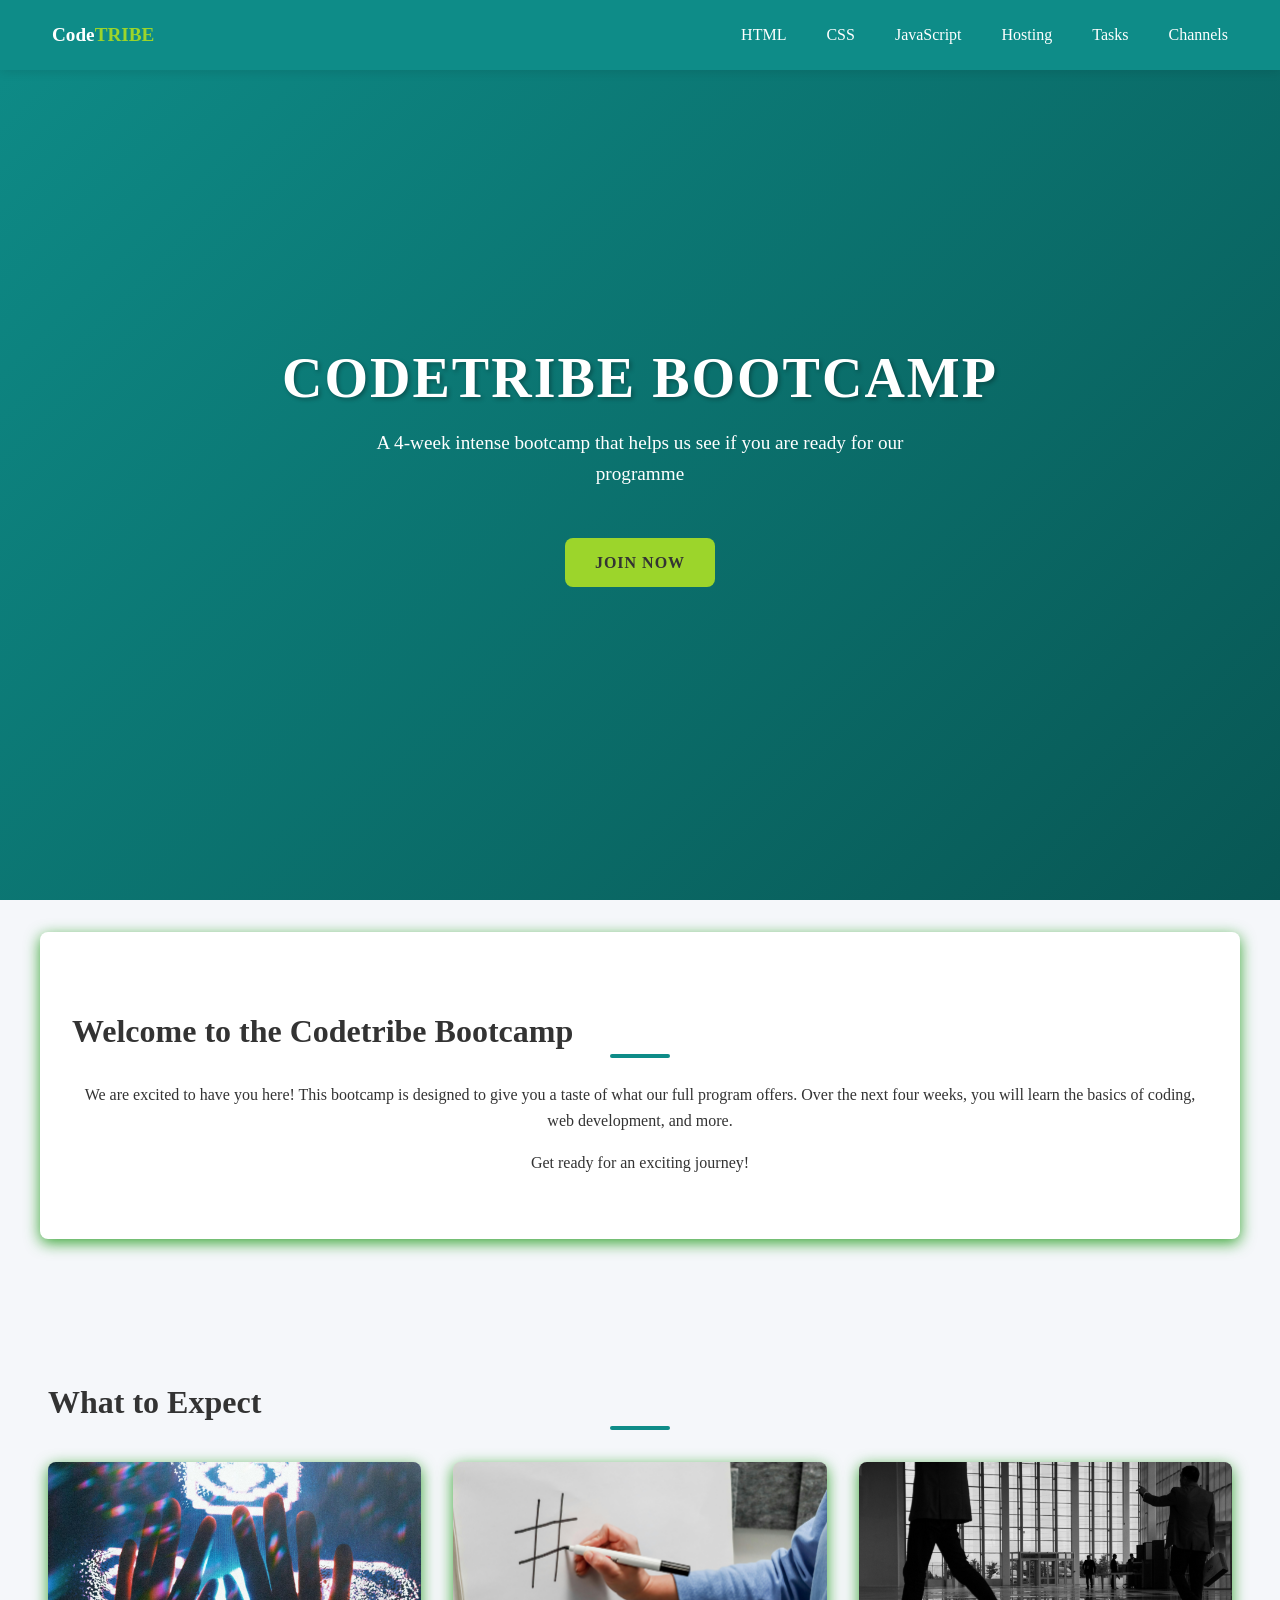
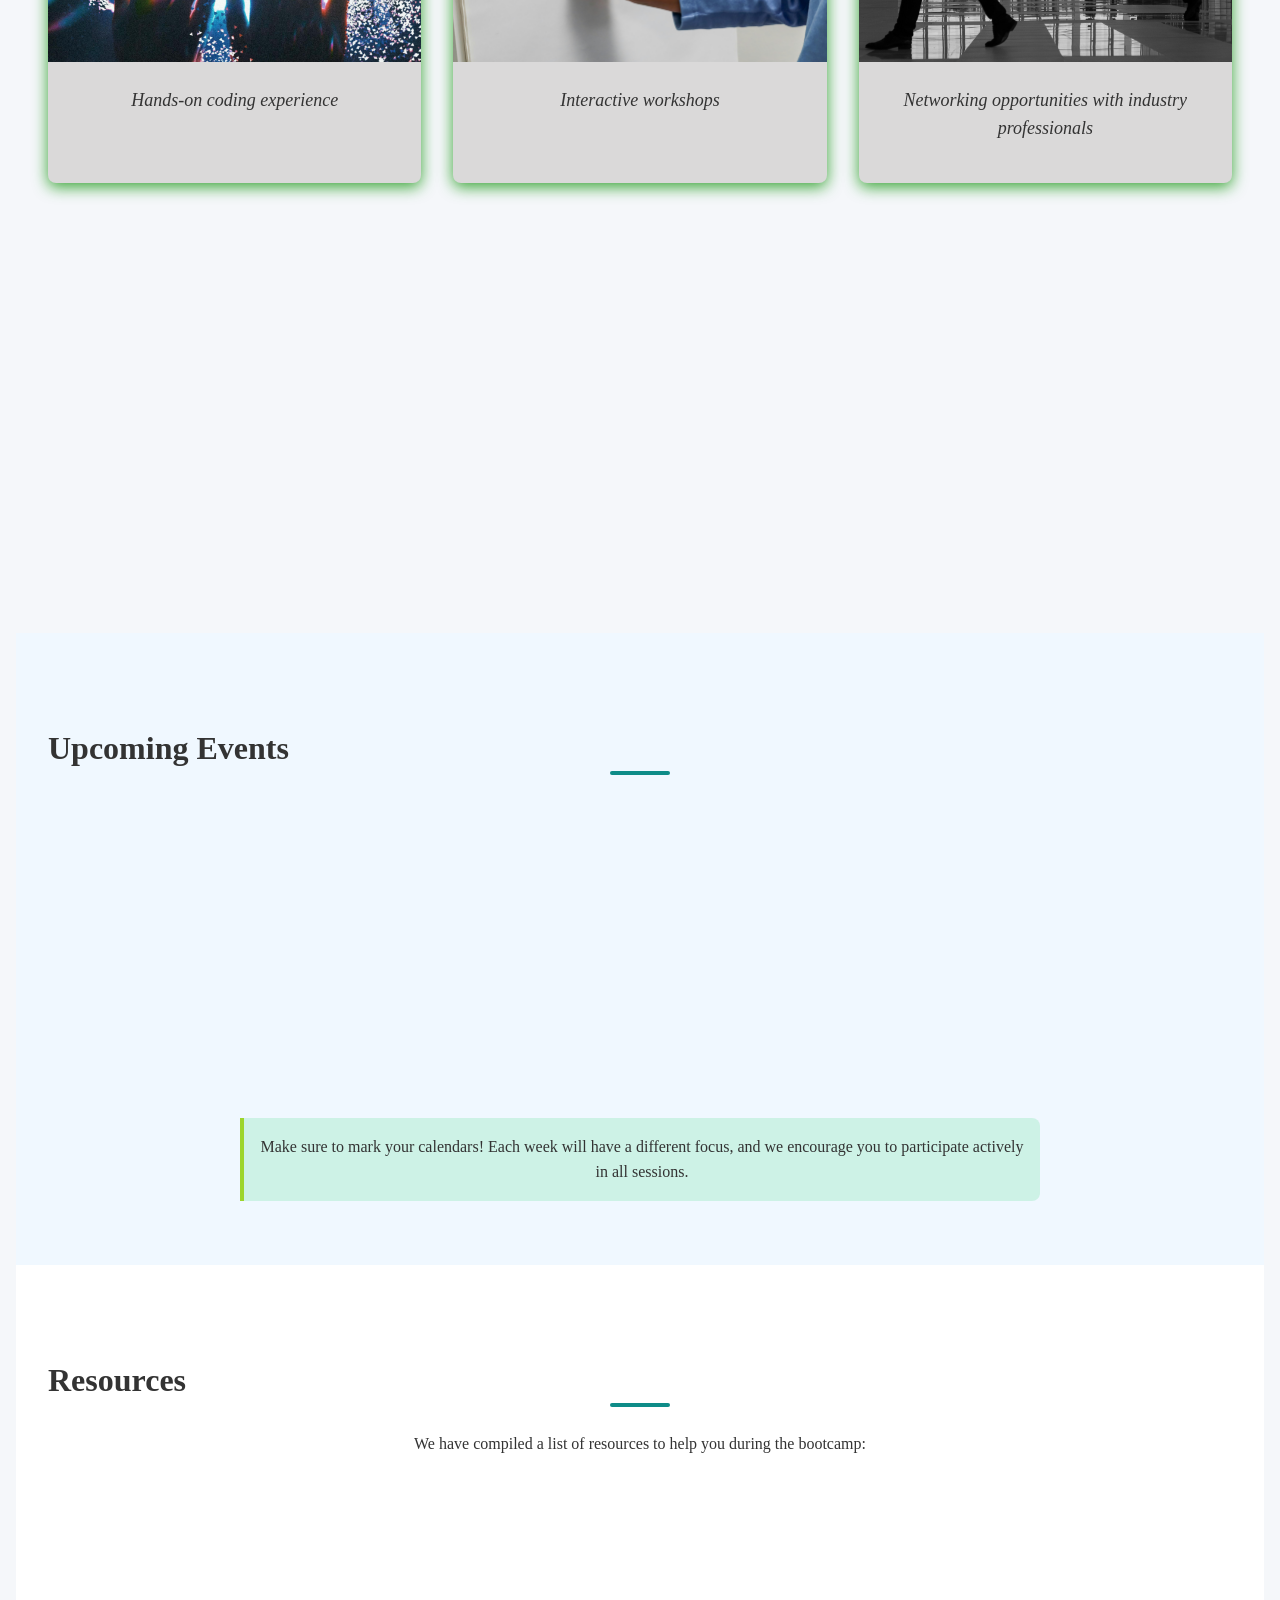
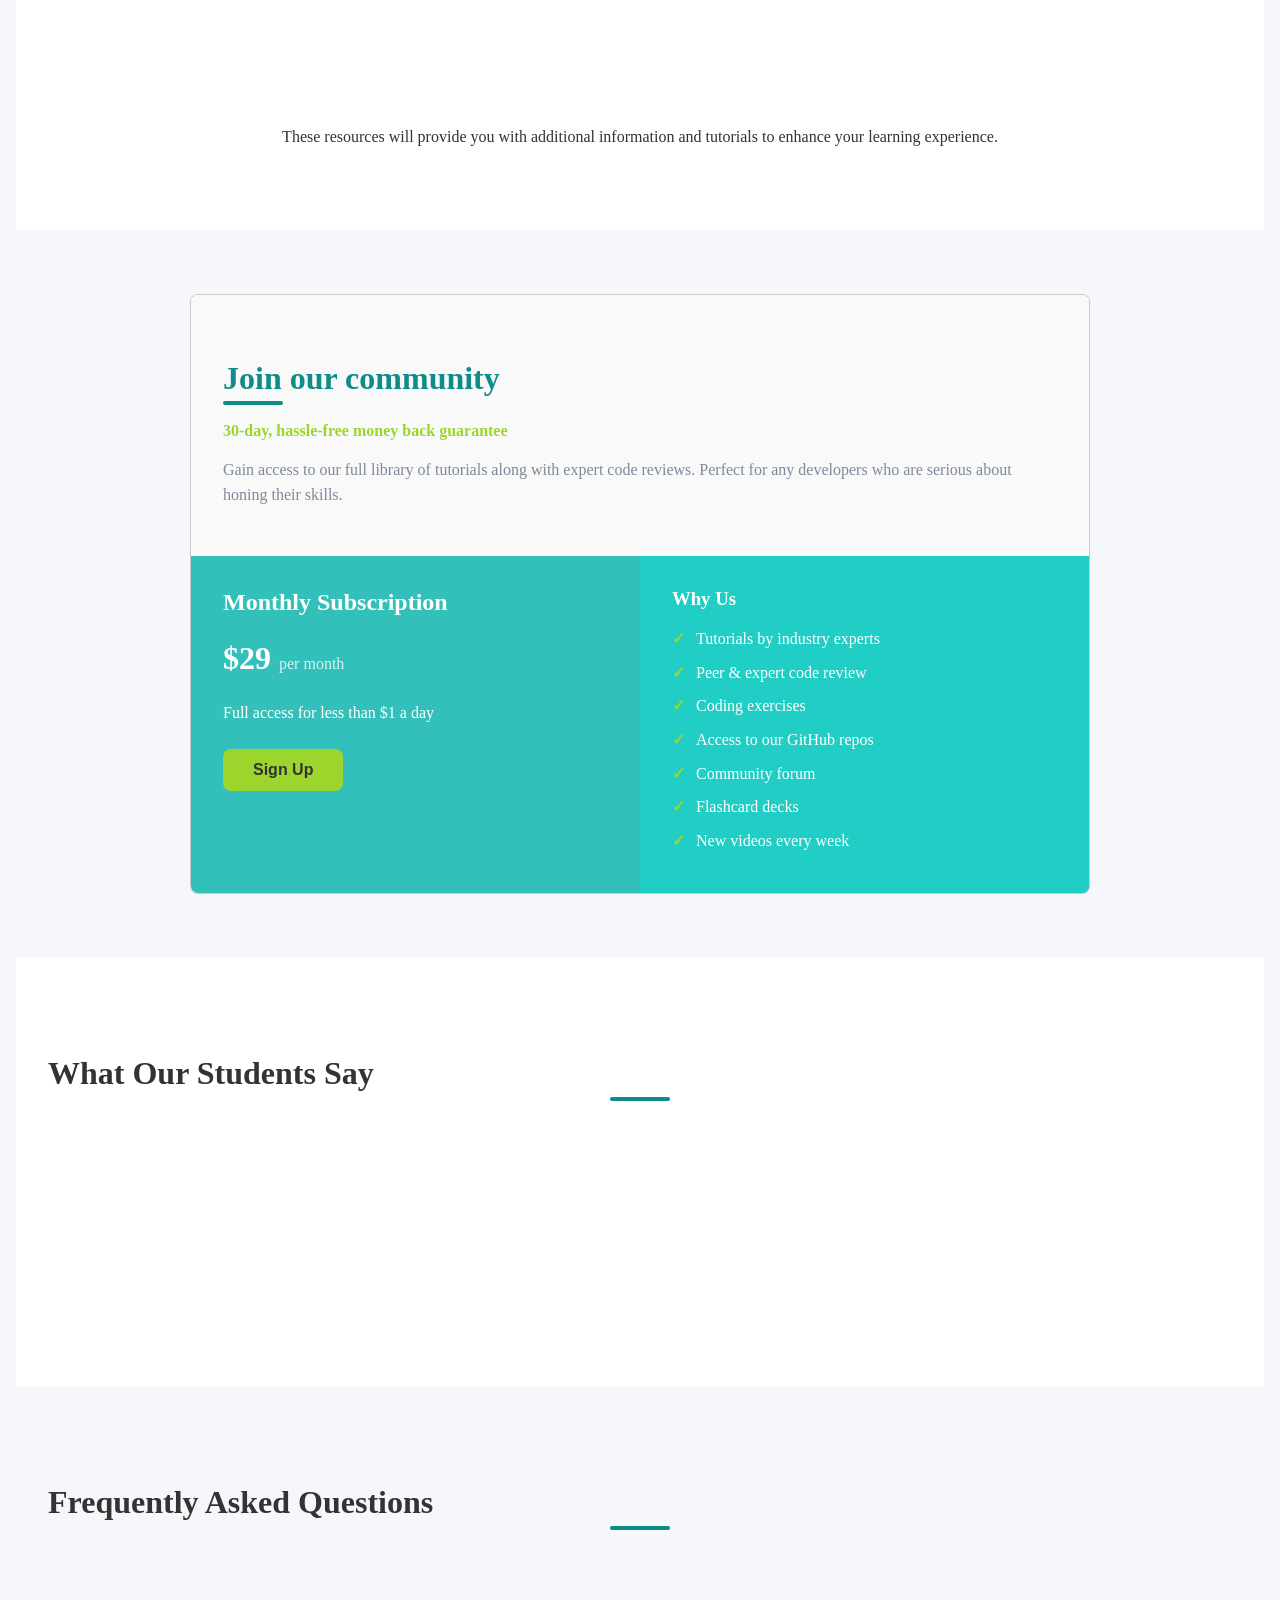
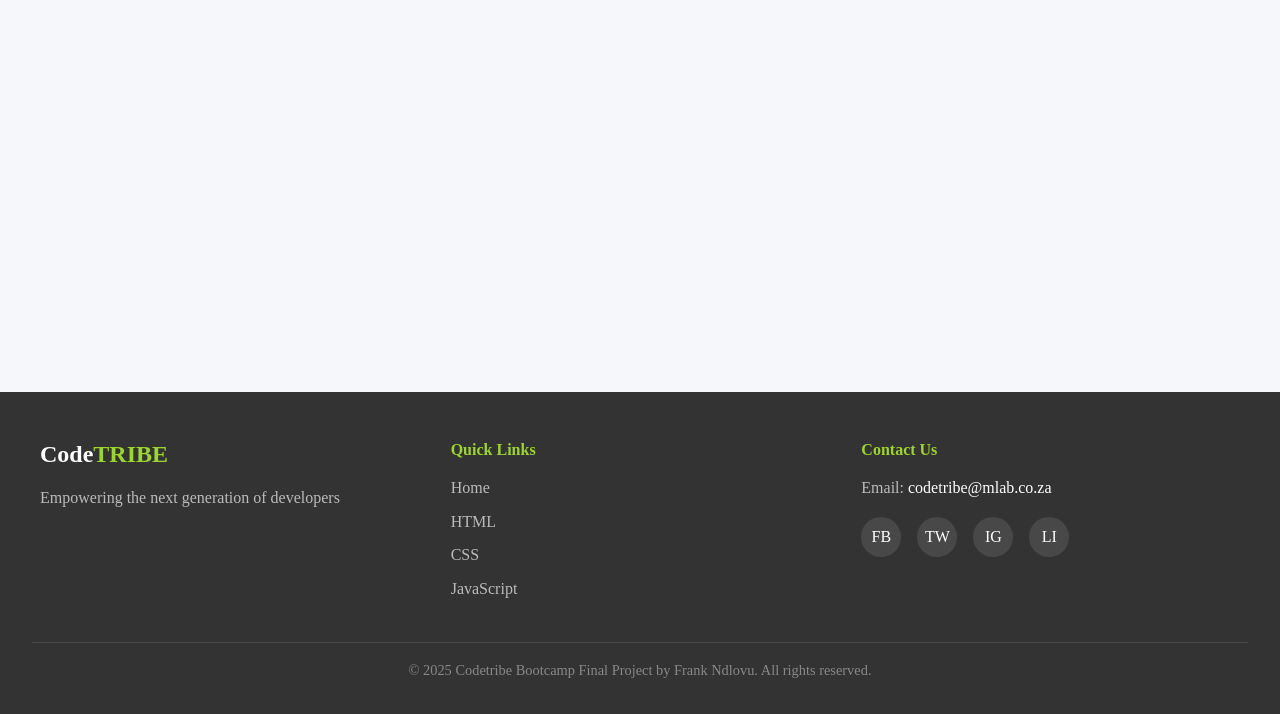
==== index.html @ 4c1d326c "t" ====
<!DOCTYPE html>
<html lang="en">

<head>
    <meta charset="UTF-8">
    <meta name="viewport" content="width=device-width, initial-scale=1.0">
    <title>MLab[Codetribe]</title>
    <link rel="stylesheet" href="style.css">
    <link rel="preconnect" href="https://fonts.google.com/specimen/Karla">
    <link rel="preconnect" href="https://fonts.googleapis.com">
    <link rel="preconnect" href="https://fonts.gstatic.com" crossorigin>
    <link href="https://fonts.googleapis.com/css2?family=Poppins:wght@300;400;500;600;700&display=swap" rel="stylesheet">
    <meta name="description" content="Codetribe Bootcamp - A 4-week intense bootcamp to prepare you for our programming courses">
</head>

<body>
    <header>
        <nav>
            <input type="checkbox" id="sidebar-active">
            <label for="sidebar-active" class="open-sidebar-button">
                <svg xmlns="http://www.w3.org/2000/svg" width="32" height="32" viewBox="0 0 24 24">
                    <path d="M4 6h16v2H4zm0 5h16v2H4zm0 5h16v2H4z" />
                </svg>
            </label>

            <label id="overlay" for="sidebar-active"></label>
            <div class="links-container">
                <label for="sidebar-active" class="close-sidebar-button">
                    <svg xmlns="http://www.w3.org/2000/svg" width="32" height="32" viewBox="0 0 24 24">
                        <path d="M12 10.586l4.293-4.293 1.414 1.414L12 13.414l-5.707-5.707 1.414-1.414z" />
                        <path d="M12 13.414l4.293 4.293-1.414 1.414L12 15.414l-5.707 5.707-1.414-1.414z" />
                    </svg>
                </label>

                <a class="home-link" href=".html"><span class="code">Code</span><span class="tribe">TRIBE</span></a>
                <a href="HTML.html">HTML</a>
                <a href="CSS.html">CSS</a>
                <a href="JAVASCRIPT.html">JavaScript</a>
                <a href="Hosting.html">Hosting</a>
                <a href="Tasks.html">Tasks</a>
                <a href="Channels.html">Channels</a>
            </div>
        </nav>
        <div class="hero-content">
            <h1>Codetribe Bootcamp</h1>
            <p>A 4-week intense bootcamp that helps us see if you are ready for our programme</p>
            <a href="#join-section" class="cta-button">Join Now</a>
        </div>
    </header>

    <main>
        <section class="intro-section">
            <h2>Welcome to the Codetribe Bootcamp</h2>
            <p>We are excited to have you here! This bootcamp is designed to give you a taste of what our full program
                offers.
                Over the next four weeks, you will learn the basics of coding, web development, and more.</p>
            <p>Get ready for an exciting journey!</p>
        </section>

        <section class="expectations-section">
            <h2>What to Expect</h2>
            <div class="grid-container">
                <div class="card">
                    <img src="handson.jpg" alt="Hands-on coding experience" class="card-image">
                    <p>Hands-on coding experience</p>
                </div>

                <div class="card">
                    <img src="Interactiveworkshops.jpg" alt="Interactive workshops" class="card-image">
                    <p>Interactive workshops</p>
                </div>

                <div class="card">
                    <img src="network.jpg" alt="Networking opportunities" class="card-image">
                    <p>Networking opportunities with industry professionals</p>
                </div>

                <div class="card">
                    <img src="facilitator.jpg" alt="Support resources" class="card-image">
                    <p>Access to resources and support from Codetribe facilitators</p>
                </div>
            </div>
        </section>

        <section class="events-section">
            <h2>Upcoming Events</h2>
            <div class="grid-container">
                <div id="card1" class="card event-card" data-week="1">
                    <h3>Week 1</h3>
                    <p>Introduction to HTML and CSS</p>
                </div>

                <div id="card2" class="card event-card" data-week="2">
                    <h3>Week 2</h3>
                    <p>JavaScript Basics</p>
                </div>

                <div id="card3" class="card event-card" data-week="3">
                    <h3>Week 3</h3>
                    <p>Node.js</p>
                </div>

                <div id="card4" class="card event-card" data-week="4">
                    <h3>Week 4</h3>
                    <p>Final Project and Presentation</p>
                </div>
            </div>
            <p class="calendar-note">Make sure to mark your calendars! Each week will have a different focus, and we encourage you to
                participate actively in all sessions.</p>
        </section>

        <section class="resources-section">
            <h2>Resources</h2>
            <p>We have compiled a list of resources to help you during the bootcamp:</p>

            <div class="resources-grid">
                <div class="resource-card">
                    <h3>W3Schools</h3>
                    <p>Comprehensive web development tutorials</p>
                    <a href="https://www.w3schools.com/" class="resource-link" target="_blank">Visit W3Schools</a>
                </div>

                <div class="resource-card">
                    <h3>MDN Web Docs</h3>
                    <p>Detailed documentation for web technologies</p>
                    <a href="https://developer.mozilla.org/en-US/" class="resource-link" target="_blank">Visit MDN</a>
                </div>

                <div class="resource-card">
                    <h3>FreeCodeCamp</h3>
                    <p>Interactive coding lessons and projects</p>
                    <a href="https://www.freecodecamp.org/" class="resource-link" target="_blank">Visit FreeCodeCamp</a>
                </div>
            </div>

            <p class="resources-note">These resources will provide you with additional information and tutorials to enhance your learning
                experience.
            </p>
        </section>

        <section id="join-section" class="subscription-section">
            <div class="card-sub">
                <div class="card-top">
                    <h2>Join our community</h2>
                    <h4>30-day, hassle-free money back guarantee</h4>
                    <p>
                        Gain access to our full library of tutorials along with expert code reviews.
                        Perfect for any developers who are serious about honing their skills.
                    </p>
                </div>

                <div class="card-bottom">
                    <div class="card-bottom-left">
                        <h3>Monthly Subscription</h3>
                        <div class="price">$29 <span class="price-period">per month</span></div>
                        <div class="subtext">Full access for less than $1 a day</div>
                        <button class="signup-btn" id="signupButton">Sign Up</button>
                    </div>

                    <div class="card-bottom-right">
                        <h3>Why Us</h3>
                        <ul>
                            <li>Tutorials by industry experts</li>
                            <li>Peer & expert code review</li>
                            <li>Coding exercises</li>
                            <li>Access to our GitHub repos</li>
                            <li>Community forum</li>
                            <li>Flashcard decks</li>
                            <li>New videos every week</li>
                        </ul>
                    </div>
                </div>
            </div>
        </section>

        <section class="testimonials-section">
            <h2>What Our Students Say</h2>
            <div class="testimonials-container">
                <div class="testimonial">
                    <div class="testimonial-text">
                        "Codetribe Bootcamp transformed my career path. The focused 4-week program gave me the confidence to pursue web development professionally."
                    </div>
                    <div class="testimonial-author">
                        <p>Thato S, Frontend Developer</p>
                    </div>
                </div>
                <div class="testimonial">
                    <div class="testimonial-text">
                        "The hands-on approach and supportive community made learning to code accessible and fun. Highly recommend to anyone looking to break into tech!"
                    </div>
                    <div class="testimonial-author">
                        <p>Frank N, Full Stack Developer</p>
                    </div>
                </div>
            </div>
        </section>

        <section class="faq-section">
            <h2>Frequently Asked Questions</h2>
            <div class="faq-container">
                <div class="faq-item">
                    <div class="faq-question">Do I need prior coding experience?</div>
                    <div class="faq-answer">No, our bootcamp is designed for beginners. We'll teach you everything you need to know from the ground up.</div>
                </div>
                <div class="faq-item">
                    <div class="faq-question">What equipment do I need?</div>
                    <div class="faq-answer">You'll need a laptop with internet access. All the software we use is free and web-based.</div>
                </div>
                <div class="faq-item">
                    <div class="faq-question">How much time should I commit per week?</div>
                    <div class="faq-answer">We recommend at least 15-20 hours per week for the best results, including classes and independent practice.</div>
                </div>
                <div class="faq-item">
                    <div class="faq-question">What happens after the bootcamp?</div>
                    <div class="faq-answer">Successful participants will be invited to join our full Codetribe program, which offers extended learning and job placement assistance.</div>
                </div>
            </div>
        </section>
    </main>

    <footer>
        <div class="footer-content">
            <div class="footer-info">
                <h3><span class="code">Code</span><span class="tribe">TRIBE</span></h3>
                <p>Empowering the next generation of developers</p>
            </div>
            <div class="footer-links">
                <h4>Quick Links</h4>
                <ul>
                    <li><a href="Home.html">Home</a></li>
                    <li><a href="HTML.html">HTML</a></li>
                    <li><a href="CSS.html">CSS</a></li>
                    <li><a href="JAVASCRIPT.html">JavaScript</a></li>
                </ul>
            </div>
            <div class="footer-contact">
                <h4>Contact Us</h4>
                <p>Email: <a href="mailto:codetribe@mlab.co.za">codetribe@mlab.co.za</a></p>
                <div class="social-icons">
                    <a href="#" class="social-icon">FB</a>
                    <a href="#" class="social-icon">TW</a>
                    <a href="#" class="social-icon">IG</a>
                    <a href="#" class="social-icon">LI</a>
                </div>
            </div>
        </div>
        <div class="footer-bottom">
            <p>&copy; 2025 Codetribe Bootcamp Final Project by Frank Ndlovu. All rights reserved.</p>
        </div>
    </footer>
    <script src="script.js"></script>
</body>

</html>
---- style.css ----
:root {
    --primary-color: #0e8c88;
    --primary-hover: #34c0ba;
    --accent-color: #9cd52b;
    --accent-hover: #d1ff49;
    --dark-text: #333333;
    --light-text: #ffffff;
    --gray-text: #7c8a9a;
    --shadow: 0 4px 15px rgba(0, 0, 0, 0.2);
    --border-radius: 8px;
    --transition: all 0.3s ease;
}

* {
    margin: 0;
    padding: 0;
    box-sizing: border-box;
}

html {
    font-size: 16px;
    scroll-behavior: smooth;
}

body {
    font-family: [Karla](https://fonts.google.com/specimen/Karla) 'Poppins', 'Arial', sans-serif;
    line-height: 1.6;
    color: var(--dark-text);
    background-color: #f5f7fa;
}

a {
    text-decoration: none;
    color: var(--primary-color);
    transition: var(--transition);
}

h1, h2, h3, h4, h5, h6 {
    margin-bottom: 1rem;
    font-weight: 600;
    line-height: 1.2;
}

h1 {
    font-size: 2.5rem;
    margin-bottom: 1.5rem;
}

h2 {
    font-size: 2rem;
    position: relative;
    padding-bottom: 0.5rem;
    margin: 2rem 0 1.5rem;
}

h2::after {
    content: '';
    position: absolute;
    left: 50%;
    bottom: 0;
    transform: translateX(-50%);
    height: 4px;
    width: 60px;
    background-color: var(--primary-color);
    border-radius: 2px;
}

section {
    padding: 4rem 2rem;
}

p {
    margin-bottom: 1rem;
    text-align: center;
}

nav {
    height: 70px;
    background-color: var(--primary-color);
    display: flex;
    justify-content: flex-end;
    align-items: center;
    padding: 0 2rem;
    position: fixed;
    top: 0;
    left: 0;
    right: 0;
    z-index: 1000;
    box-shadow: 0 2px 10px rgba(0, 0, 0, 0.1);
}

.links-container {
    height: 100%;
    width: 100%;
    display: flex;
    flex-direction: row;
    align-items: center;
}

nav a {
    height: 100%;
    padding: 0 20px;
    display: flex;
    align-items: center;
    text-decoration: none;
    color: var(--light-text);
    font-weight: 500;
    transition: var(--transition);
}

nav a:hover {
    background-color: var(--primary-hover);
}

nav a.active {
    background-color: var(--primary-hover);
}

nav .home-link {
    margin-right: auto;
    font-size: 1.2rem;
    font-weight: 700;
}

.code {
    color: var(--light-text);
}

.tribe {
    color: var(--accent-color);
}

#sidebar-active {
    display: none;
}

.open-sidebar-button, .close-sidebar-button {
    padding: 0 20px;
    display: none;
    cursor: pointer;
}

nav svg {
    fill: var(--light-text);
}

header {
    background: linear-gradient(135deg, var(--primary-color), #085754);
    color: var(--light-text);
    padding: 8rem 2rem 6rem;
    text-align: center;
    position: relative;
    min-height: 100vh;
    display: flex;
    flex-direction: column;
    justify-content: center;
    align-items: center;
}

header::before {
    content: '';
    position: absolute;
    top: 0;
    left: 0;
    right: 0;
    bottom: 0;
    background: url('coding-background.jpg') center/cover no-repeat;
    opacity: 0.2;
    z-index: 0;
}

.hero-content {
    position: relative;
    z-index: 1;
    max-width: 800px;
    margin: 0 auto;
}

header h1 {
    font-size: 3.5rem;
    margin-bottom: 1rem;
    text-transform: uppercase;
    letter-spacing: 2px;
    text-shadow: 2px 2px 4px rgba(0, 0, 0, 0.3);
}

header p {
    font-size: 1.2rem;
    margin-bottom: 2rem;
    max-width: 600px;
    margin-left: auto;
    margin-right: auto;
}

.cta-button {
    display: inline-block;
    background-color: var(--accent-color);
    color: var(--dark-text);
    padding: 12px 30px;
    border-radius: var(--border-radius);
    font-weight: 600;
    text-transform: uppercase;
    letter-spacing: 1px;
    transition: var(--transition);
    margin-top: 1rem;
}

.cta-button:hover {
    background-color: var(--accent-hover);
    transform: translateY(-3px);
    box-shadow: 0 10px 20px rgba(0, 0, 0, 0.2);
}

main {
    margin-top: 2rem;
    padding: 0 1rem;
}

.intro-section {
    background-color: white;
    padding: 3rem 2rem;
    border-radius: var(--border-radius);
    /*box-shadow: var(--shadow); */
    box-shadow: 0 4px 15px rgba(10, 145, 5, 0.8);
    max-width: 1200px;
    margin: 0 auto 3rem;
}


.grid-container {
    display: grid;
    grid-template-columns: repeat(auto-fit, minmax(300px, 1fr));
    gap: 2rem;
    margin: 2rem 0;
    max-width: 1200px;
    margin-left: auto;
    margin-right: auto;
}

.card {
    background-color: #dad9d9;
    border-radius: var(--border-radius);
    /*box-shadow: var(--shadow);*/
    box-shadow: 0 4px 15px rgba(10, 145, 5, 0.8);
    overflow: hidden;
    transition: var(--transition);
    height: 100%;
    display: flex;
    flex-direction: column;
}

.card:hover {
    transform: translateY(-5px);
    box-shadow: 0 15px 30px rgba(0, 0, 0, 0.2);
}

.card p {
    padding: 1.5rem;
    flex-grow: 1;
}

.card-image {
    width: 100%;
    height: 200px;
    object-fit: cover;
}


.events-section {
    background-color: #f0f8ff;
    padding: 4rem 2rem;
}

.event-card {
    border-left: 4px solid var(--primary-color);
}

.event-card h3 {
    color: var(--primary-color);
    margin-bottom: 0.5rem;
}

.event-date {
    color: var(--gray-text);
    font-style: italic;
    margin-top: 0.5rem;
}

.calendar-note {
    max-width: 800px;
    margin: 2rem auto 0;
    padding: 1rem;
    background-color: #fff9e6;
    border-left: 4px solid var(--accent-color);
    border-radius: 0 var(--border-radius) var(--border-radius) 0;
}


.resources-section {
    padding: 4rem 2rem;
    background-color: white;
}

.resources-grid {
    display: grid;
    grid-template-columns: repeat(auto-fit, minmax(300px, 1fr));
    gap: 2rem;
    margin: 2rem 0;
}

.resource-card {
    border: 1px solid #eaeaea;
    border-radius: var(--border-radius);
    padding: 2rem;
    text-align: center;
    transition: var(--transition);
}

.resource-card:hover {
    box-shadow: var(--shadow);
    border-color: var(--primary-color);
}

.resource-card h3 {
    color: var(--primary-color);
    margin-bottom: 1rem;
}

.resource-link {
    display: inline-block;
    margin-top: 1rem;
    padding: 8px 20px;
    background-color: var(--primary-color);
    color: white;
    border-radius: 20px;
    font-weight: 500;
}

.resource-link:hover {
    background-color: var(--primary-hover);
    color: white;
}


.subscription-section {
    padding: 4rem 2rem;
    background-color: #f5f7fa;
}

.card-sub {
    background-color: white;
    width: 100%;
    max-width: 900px;
    border-radius: var(--border-radius);
    box-shadow: green 0 4px 15px rgba(10, 145, 5, 0.1);
    overflow: hidden;
    margin: 0 auto;
    border: 1px solid rgba(0, 0, 0, 0.2);
}

.card-top {
    padding: 2rem;
    text-align: left;
    background-color: #f9f9f9;
}

.card-top h2 {
    color: var(--primary-color);
    margin-bottom: 1rem;
    text-align: left;
}

.card-top h2::after {
    left: 0;
    transform: none;
}

.card-top h4 {
    color: var(--accent-color);
    margin-bottom: 1rem;
}

.card-top p {
    color: var(--gray-text);
    text-align: left;
}

.card-bottom {
    display: flex;
    background-color: var(--primary-hover);
    color: white;
}

.card-bottom-right {
    background-color:#21cec5;
}
.card-bottom-left,
.card-bottom-right {
    width: 50%;
    padding: 2rem;
}

.card-bottom-left h3 {
    font-size: 1.5rem;
    text-align: left;
}

.price {
    font-size: 2rem;
    font-weight: bold;
    margin: 1rem 0;
}

.price-period {
    font-size: 1rem;
    font-weight: normal;
    color: rgba(255, 255, 255, 0.8);
}

.subtext {
    margin-bottom: 1.5rem;
}

.signup-btn {
    background-color: var(--accent-color);
    color: var(--dark-text);
    padding: 12px 30px;
    border: none;
    border-radius: var(--border-radius);
    font-weight: bold;
    cursor: pointer;
    transition: var(--transition);
    font-size: 1rem;
}

.signup-btn:hover {
    background-color: var(--accent-hover);
    transform: translateY(-3px);
    box-shadow: 0 5px 10px rgba(0, 0, 0, 0.2);
}

.card-bottom-right h3 {
    margin-bottom: 1rem;
    text-align: left;
}

.card-bottom-right ul {
    list-style: none;
    padding: 0;
}

.card-bottom-right li {
    margin-bottom: 0.5rem;
    position: relative;
    padding-left: 1.5rem;
}

.card-bottom-right li::before {
    content: '✓';
    position: absolute;
    left: 0;
    color: var(--accent-color);
    font-weight: bold;
}


.testimonials-section {
    padding: 4rem 2rem;
    background-color: #fff;
}

.testimonials-container {
    display: flex;
    flex-wrap: wrap;
    gap: 2rem;
    justify-content: center;
    margin-top: 2rem;
}

.testimonial {
    background-color: #f9f9f9;
    border-radius: var(--border-radius);
    padding: 2rem;
    width: 100%;
    max-width: 500px;
    box-shadow: var(--shadow);
}

.testimonial-text {
    font-style: italic;
    margin-bottom: 1.5rem;
    position: relative;
    padding: 0 1rem;
}

.testimonial-text::before,
.testimonial-text::after {
    content: '"';
    font-size: 2rem;
    position: absolute;
    color: var(--primary-color);
    opacity: 0.3;
}

.testimonial-text::before {
    top: -10px;
    left: -10px;
}

.testimonial-text::after {
    bottom: -30px;
    right: -10px;
}

.testimonial-author {
    display: flex;
    align-items: center;
    gap: 1rem;
}

.testimonial-image {
    width: 50px;
    height: 50px;
    border-radius: 50%;
    object-fit: cover;
}

.testimonial-author p {
    margin: 0;
    font-weight: 600;
    text-align: left;
}


.faq-section {
    padding: 4rem 2rem;
    background-color: #f5f7fa;
}

.faq-container {
    max-width: 800px;
    margin: 2rem auto 0;
}

.faq-item {
    border: 1px solid #eaeaea;
    border-radius: var(--border-radius);
    margin-bottom: 1rem;
    overflow: hidden;
}

.faq-question {
    padding: 1.5rem;
    background-color: white;
    cursor: pointer;
    position: relative;
    font-weight: 600;
    transition: var(--transition);
}

.faq-question::after {
    content: '+';
    position: absolute;
    right: 1.5rem;
    transition: var(--transition);
}

.faq-question.active::after {
    transform: rotate(45deg);
}

.faq-answer {
    padding: 0 1.5rem;
    max-height: 0;
    overflow: hidden;
    transition: var(--transition);
    background-color: #f9f9f9;
}

.faq-answer.active {
    padding: 1.5rem;
    max-height: 500px;
}


footer {
    background-color: var(--dark-text);
    color: var(--light-text);
    padding: 3rem 2rem 1rem;
}

.footer-content {
    display: flex;
    flex-wrap: wrap;
    justify-content: space-between;
    gap: 2rem;
    max-width: 1200px;
    margin: 0 auto 2rem;
}

.footer-info {
    flex: 1;
    min-width: 250px;
}

.footer-info h3 {
    font-size: 1.5rem;
    margin-bottom: 1rem;
    text-align: left;
}

.footer-info p {
    color: #bbb;
    text-align: left;
}

.footer-links {
    flex: 1;
    min-width: 150px;
}

.footer-links h4 {
    color: var(--accent-color);
    margin-bottom: 1rem;
    text-align: left;
}

.footer-links ul {
    list-style: none;
}

.footer-links li {
    margin-bottom: 0.5rem;
}

.footer-links a {
    color: #bbb;
    transition: var(--transition);
}

.footer-links a:hover {
    color: var(--accent-color);
}

.footer-contact {
    flex: 1;
    min-width: 250px;
}

.footer-contact h4 {
    color: var(--accent-color);
    margin-bottom: 1rem;
    text-align: left;
}

.footer-contact p {
    color: #bbb;
    margin-bottom: 1rem;
    text-align: left;
}

.footer-contact a {
    color: var(--light-text);
}

.social-icons {
    display: flex;
    gap: 1rem;
    margin-top: 1rem;
}

.social-icon {
    display: flex;
    justify-content: center;
    align-items: center;
    width: 40px;
    height: 40px;
    background-color: rgba(255, 255, 255, 0.1);
    border-radius: 50%;
    transition: var(--transition);
}

.social-icon:hover {
    background-color: var(--primary-color);
    transform: translateY(-3px);
}

.footer-bottom {
    border-top: 1px solid rgba(255, 255, 255, 0.1);
    padding-top: 1rem;
    text-align: center;
    font-size: 0.9rem;
    color: #888;
}

/* Responsive Styles */
@media (max-width: 991px) {
    .card-bottom {
        flex-direction: column;
    }
    
    .card-bottom-left,
    .card-bottom-right {
        width: 100%;
    }
}

@media (max-width: 768px) {
    h1 {
        font-size: 2rem;
    }
    
    h2 {
        font-size: 1.8rem;
    }
    
    .grid-container {
        grid-template-columns: 1fr;
    }
    
    .card-sub {
        width: 100%;
    }
}

@media (max-width: 540px) {
    .links-container {
        flex-direction: column;
        align-items: flex-start;
        position: fixed;
        top: 0;
        right: -100%;
        z-index: 10;
        width: 300px;
        height: 100vh;
        background-color: var(--primary-color);
        box-shadow: -5px 0 15px rgba(0, 0, 0, 0.2);
        transition: 0.4s ease-out;
        overflow-y: auto;
        padding-top: 60px;
    }
    
    nav a {
        box-sizing: border-box;
        height: auto;
        width: 100%;
        padding: 20px;
        justify-content: flex-start;
        border-bottom: 1px solid rgba(255, 255, 255, 0.1);
    }
    
    nav a:first-child {
        border-top: 1px solid rgba(255, 255, 255, 0.1);
    }
    
    .open-sidebar-button, .close-sidebar-button {
        display: block;
        z-index: 11;
    }
    
    .close-sidebar-button {
        position: absolute;
        top: 15px;
        right: 15px;
    }
    
    #sidebar-active:checked ~ .links-container {
        right: 0;
    }
    
    #sidebar-active:checked ~ #overlay {
        height: 100%;
        width: 100%;
        position: fixed;
        top: 0;
        left: 0;
        z-index: 9;
        background-color: rgba(0, 0, 0, 0.6);
    }
    
    header {
        padding-top: 7rem;
    }
}

.card h3 {
    color: black; 
}

.card p {
    font-size: large;
    font-style: italic; 
}

.calendar-note {
    background-color: #72e0a346;
    border-left: 4px solid var(--accent-color);
    border-radius: 0 var(--border-radius) var(--border-radius) 0;
}
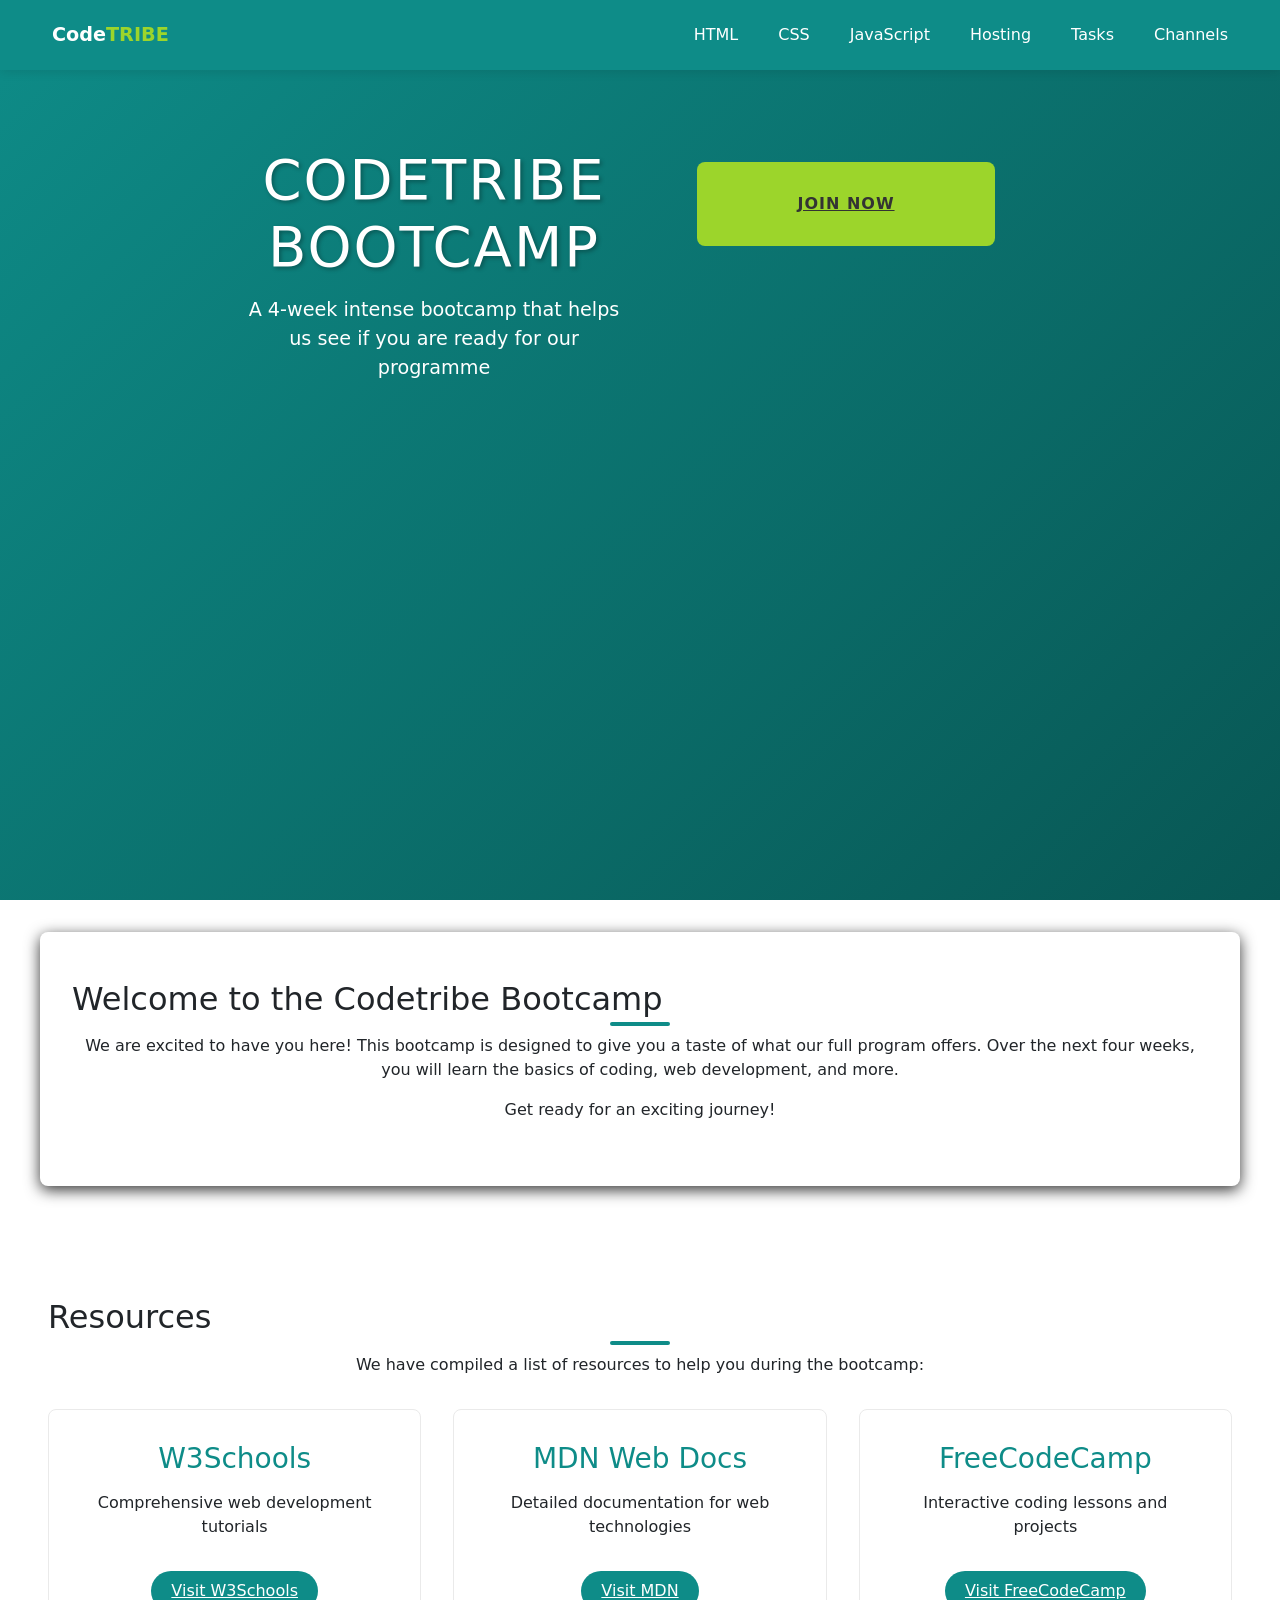
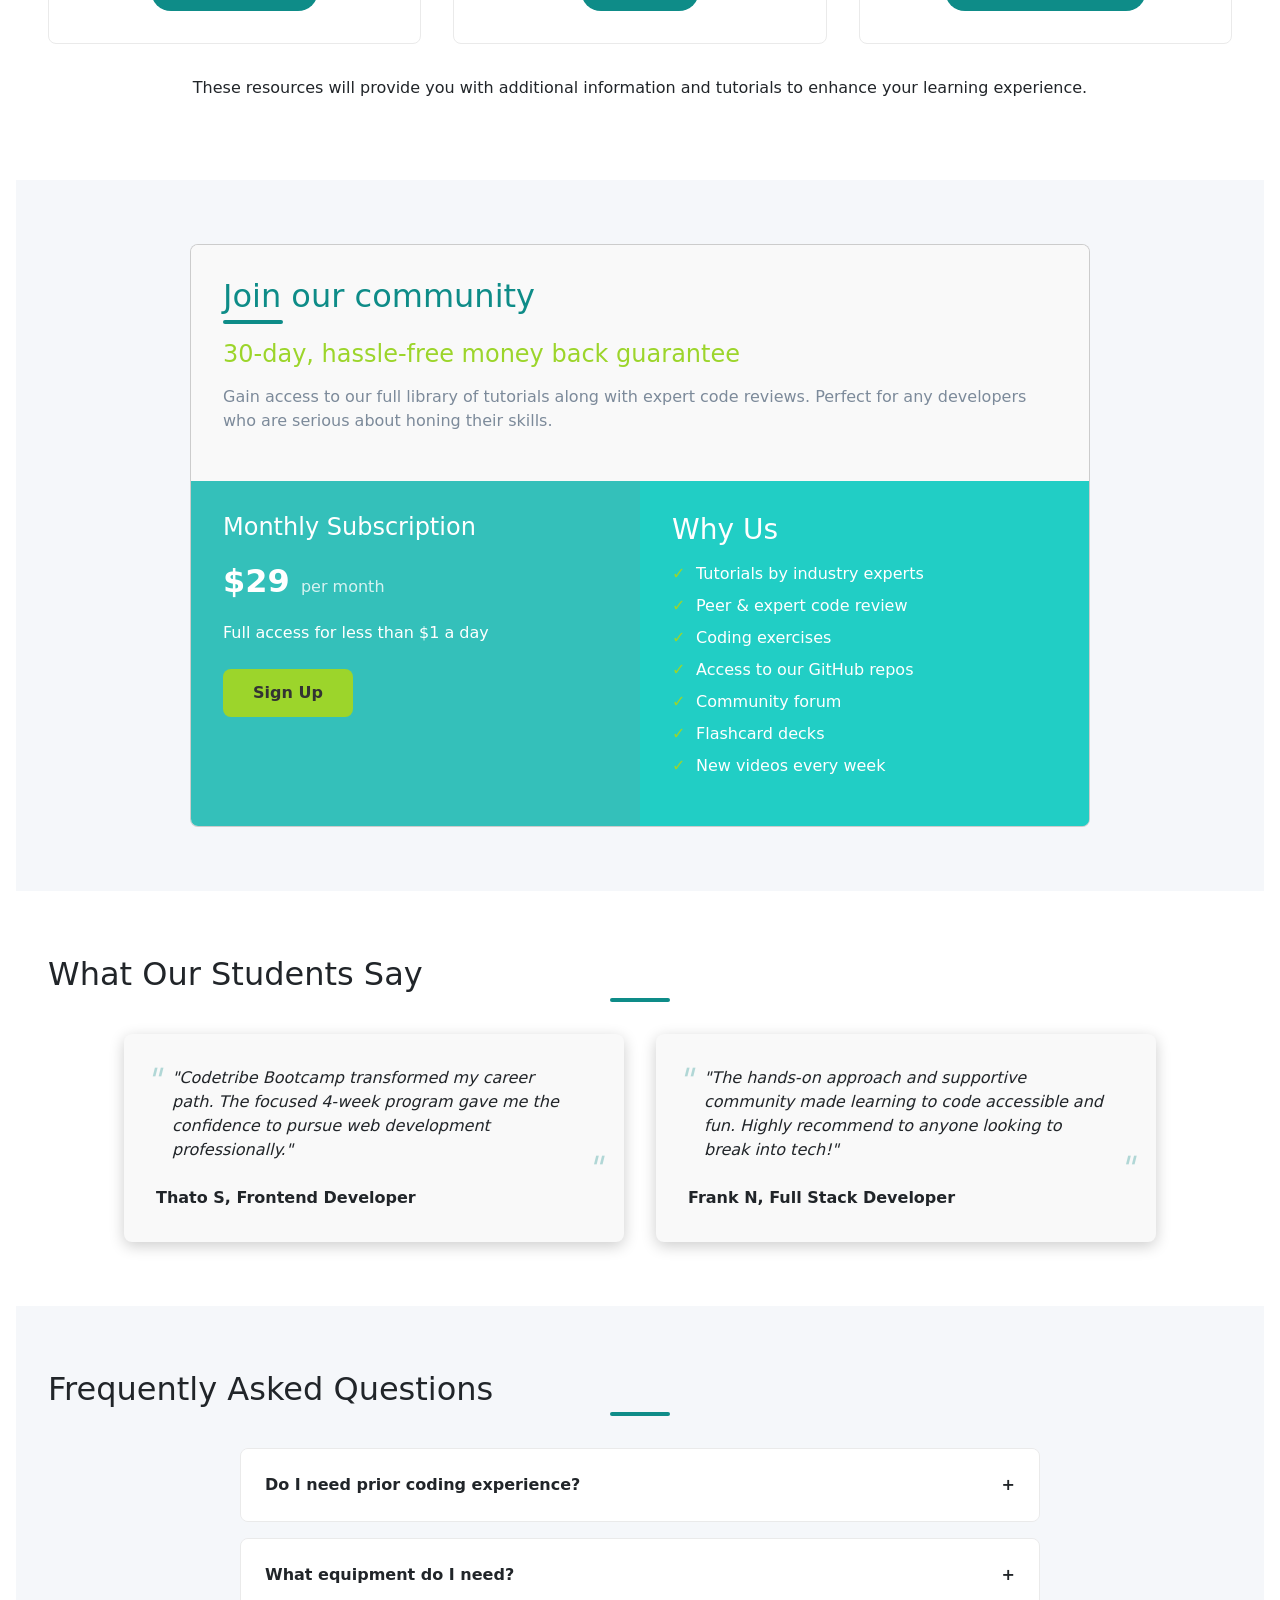
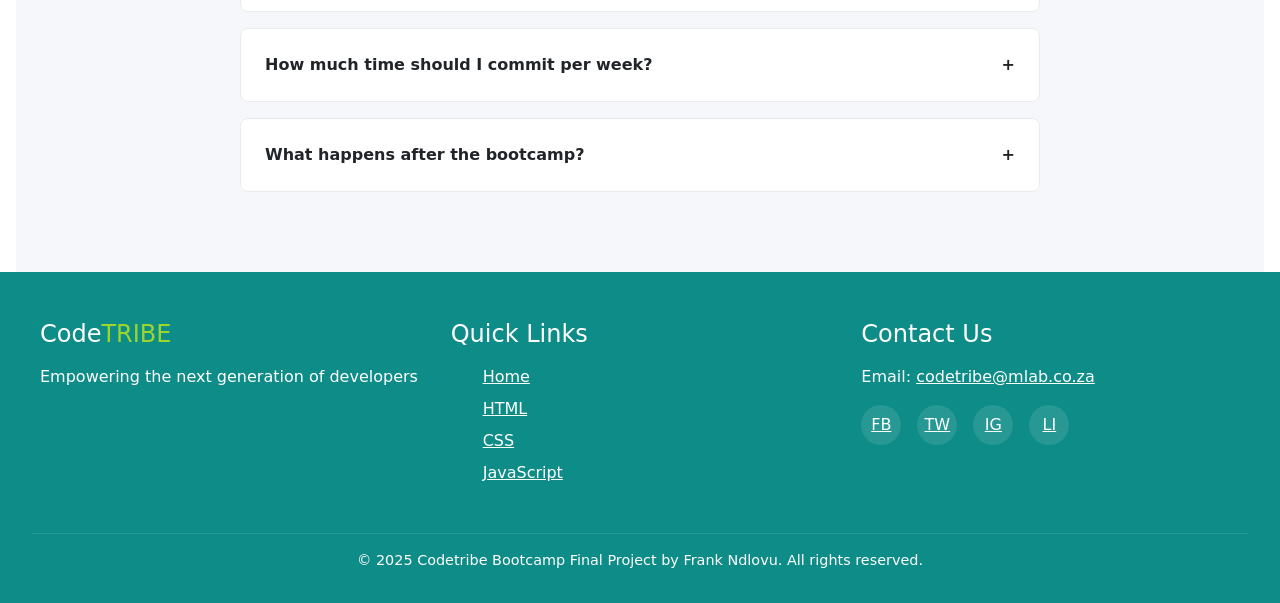
==== commit 2ab4bbfc: "UI change" ====
--- a/index.html
+++ b/index.html
@@ -9,6 +9,7 @@
     <link rel="preconnect" href="https://fonts.google.com/specimen/Karla">
     <link rel="preconnect" href="https://fonts.googleapis.com">
     <link rel="preconnect" href="https://fonts.gstatic.com" crossorigin>
+    <link href="https://cdn.jsdelivr.net/npm/bootstrap@5.3.5/dist/css/bootstrap.min.css" rel="stylesheet" integrity="sha384-SgOJa3DmI69IUzQ2PVdRZhwQ+dy64/BUtbMJw1MZ8t5HZApcHrRKUc4W0kG879m7" crossorigin="anonymous">
     <link href="https://fonts.googleapis.com/css2?family=Poppins:wght@300;400;500;600;700&display=swap" rel="stylesheet">
     <meta name="description" content="Codetribe Bootcamp - A 4-week intense bootcamp to prepare you for our programming courses">
 </head>
@@ -42,10 +43,17 @@
             </div>
         </nav>
         <div class="hero-content">
+            <div class="row">
+            <div class="col">
             <h1>Codetribe Bootcamp</h1>
             <p>A 4-week intense bootcamp that helps us see if you are ready for our programme</p>
-            <a href="#join-section" class="cta-button">Join Now</a>
+            
+            </div>
+            <div class="col">
+                <a href="#join-section" class="cta-button btn-lg">Join Now</a>
+            </div>
         </div>
+            </div>
     </header>
 
     <main>
@@ -57,57 +65,7 @@
             <p>Get ready for an exciting journey!</p>
         </section>
 
-        <section class="expectations-section">
-            <h2>What to Expect</h2>
-            <div class="grid-container">
-                <div class="card">
-                    <img src="handson.jpg" alt="Hands-on coding experience" class="card-image">
-                    <p>Hands-on coding experience</p>
-                </div>
-
-                <div class="card">
-                    <img src="Interactiveworkshops.jpg" alt="Interactive workshops" class="card-image">
-                    <p>Interactive workshops</p>
-                </div>
-
-                <div class="card">
-                    <img src="network.jpg" alt="Networking opportunities" class="card-image">
-                    <p>Networking opportunities with industry professionals</p>
-                </div>
-
-                <div class="card">
-                    <img src="facilitator.jpg" alt="Support resources" class="card-image">
-                    <p>Access to resources and support from Codetribe facilitators</p>
-                </div>
-            </div>
-        </section>
-
-        <section class="events-section">
-            <h2>Upcoming Events</h2>
-            <div class="grid-container">
-                <div id="card1" class="card event-card" data-week="1">
-                    <h3>Week 1</h3>
-                    <p>Introduction to HTML and CSS</p>
-                </div>
-
-                <div id="card2" class="card event-card" data-week="2">
-                    <h3>Week 2</h3>
-                    <p>JavaScript Basics</p>
-                </div>
-
-                <div id="card3" class="card event-card" data-week="3">
-                    <h3>Week 3</h3>
-                    <p>Node.js</p>
-                </div>
-
-                <div id="card4" class="card event-card" data-week="4">
-                    <h3>Week 4</h3>
-                    <p>Final Project and Presentation</p>
-                </div>
-            </div>
-            <p class="calendar-note">Make sure to mark your calendars! Each week will have a different focus, and we encourage you to
-                participate actively in all sessions.</p>
-        </section>
+        
 
         <section class="resources-section">
             <h2>Resources</h2>
--- a/style.css
+++ b/style.css
@@ -175,7 +175,15 @@
     z-index: 1;
     max-width: 800px;
     margin: 0 auto;
-}
+    background-image: url('1.jpg');
+    background-size: cover; 
+    background-position: center;
+    background-repeat: no-repeat;
+    height: 640px; 
+    width: 100%; 
+    
+}
+
 
 header h1 {
     font-size: 3.5rem;
@@ -197,7 +205,7 @@
     display: inline-block;
     background-color: var(--accent-color);
     color: var(--dark-text);
-    padding: 12px 30px;
+    padding: 30px 100px;
     border-radius: var(--border-radius);
     font-weight: 600;
     text-transform: uppercase;
@@ -222,70 +230,11 @@
     padding: 3rem 2rem;
     border-radius: var(--border-radius);
     /*box-shadow: var(--shadow); */
-    box-shadow: 0 4px 15px rgba(10, 145, 5, 0.8);
+    box-shadow: 0 4px 15px rgba(0, 0, 0, 0.8);
     max-width: 1200px;
     margin: 0 auto 3rem;
 }
 
-
-.grid-container {
-    display: grid;
-    grid-template-columns: repeat(auto-fit, minmax(300px, 1fr));
-    gap: 2rem;
-    margin: 2rem 0;
-    max-width: 1200px;
-    margin-left: auto;
-    margin-right: auto;
-}
-
-.card {
-    background-color: #dad9d9;
-    border-radius: var(--border-radius);
-    /*box-shadow: var(--shadow);*/
-    box-shadow: 0 4px 15px rgba(10, 145, 5, 0.8);
-    overflow: hidden;
-    transition: var(--transition);
-    height: 100%;
-    display: flex;
-    flex-direction: column;
-}
-
-.card:hover {
-    transform: translateY(-5px);
-    box-shadow: 0 15px 30px rgba(0, 0, 0, 0.2);
-}
-
-.card p {
-    padding: 1.5rem;
-    flex-grow: 1;
-}
-
-.card-image {
-    width: 100%;
-    height: 200px;
-    object-fit: cover;
-}
-
-
-.events-section {
-    background-color: #f0f8ff;
-    padding: 4rem 2rem;
-}
-
-.event-card {
-    border-left: 4px solid var(--primary-color);
-}
-
-.event-card h3 {
-    color: var(--primary-color);
-    margin-bottom: 0.5rem;
-}
-
-.event-date {
-    color: var(--gray-text);
-    font-style: italic;
-    margin-top: 0.5rem;
-}
 
 .calendar-note {
     max-width: 800px;
@@ -296,7 +245,7 @@
     border-radius: 0 var(--border-radius) var(--border-radius) 0;
 }
 
-
+/* RESOURCES SECTION */
 .resources-section {
     padding: 4rem 2rem;
     background-color: white;
@@ -342,7 +291,7 @@
     color: white;
 }
 
-
+/* Codetribe PROJECT IDEA PNG */
 .subscription-section {
     padding: 4rem 2rem;
     background-color: #f5f7fa;
@@ -585,7 +534,7 @@
 
 
 footer {
-    background-color: var(--dark-text);
+    background-color: var(--primary-color);
     color: var(--light-text);
     padding: 3rem 2rem 1rem;
 }
@@ -611,7 +560,7 @@
 }
 
 .footer-info p {
-    color: #bbb;
+    color: #ffffff;
     text-align: left;
 }
 
@@ -621,7 +570,7 @@
 }
 
 .footer-links h4 {
-    color: var(--accent-color);
+    color: white;
     margin-bottom: 1rem;
     text-align: left;
 }
@@ -635,7 +584,7 @@
 }
 
 .footer-links a {
-    color: #bbb;
+    color: #ffffff;
     transition: var(--transition);
 }
 
@@ -649,13 +598,13 @@
 }
 
 .footer-contact h4 {
-    color: var(--accent-color);
+    color: white;
     margin-bottom: 1rem;
     text-align: left;
 }
 
 .footer-contact p {
-    color: #bbb;
+    color: #ffffff;
     margin-bottom: 1rem;
     text-align: left;
 }
@@ -682,7 +631,7 @@
 }
 
 .social-icon:hover {
-    background-color: var(--primary-color);
+    background-color:black;
     transform: translateY(-3px);
 }
 
@@ -691,7 +640,8 @@
     padding-top: 1rem;
     text-align: center;
     font-size: 0.9rem;
-    color: #888;
+    color: #fffdfd;
+    
 }
 
 /* Responsive Styles */
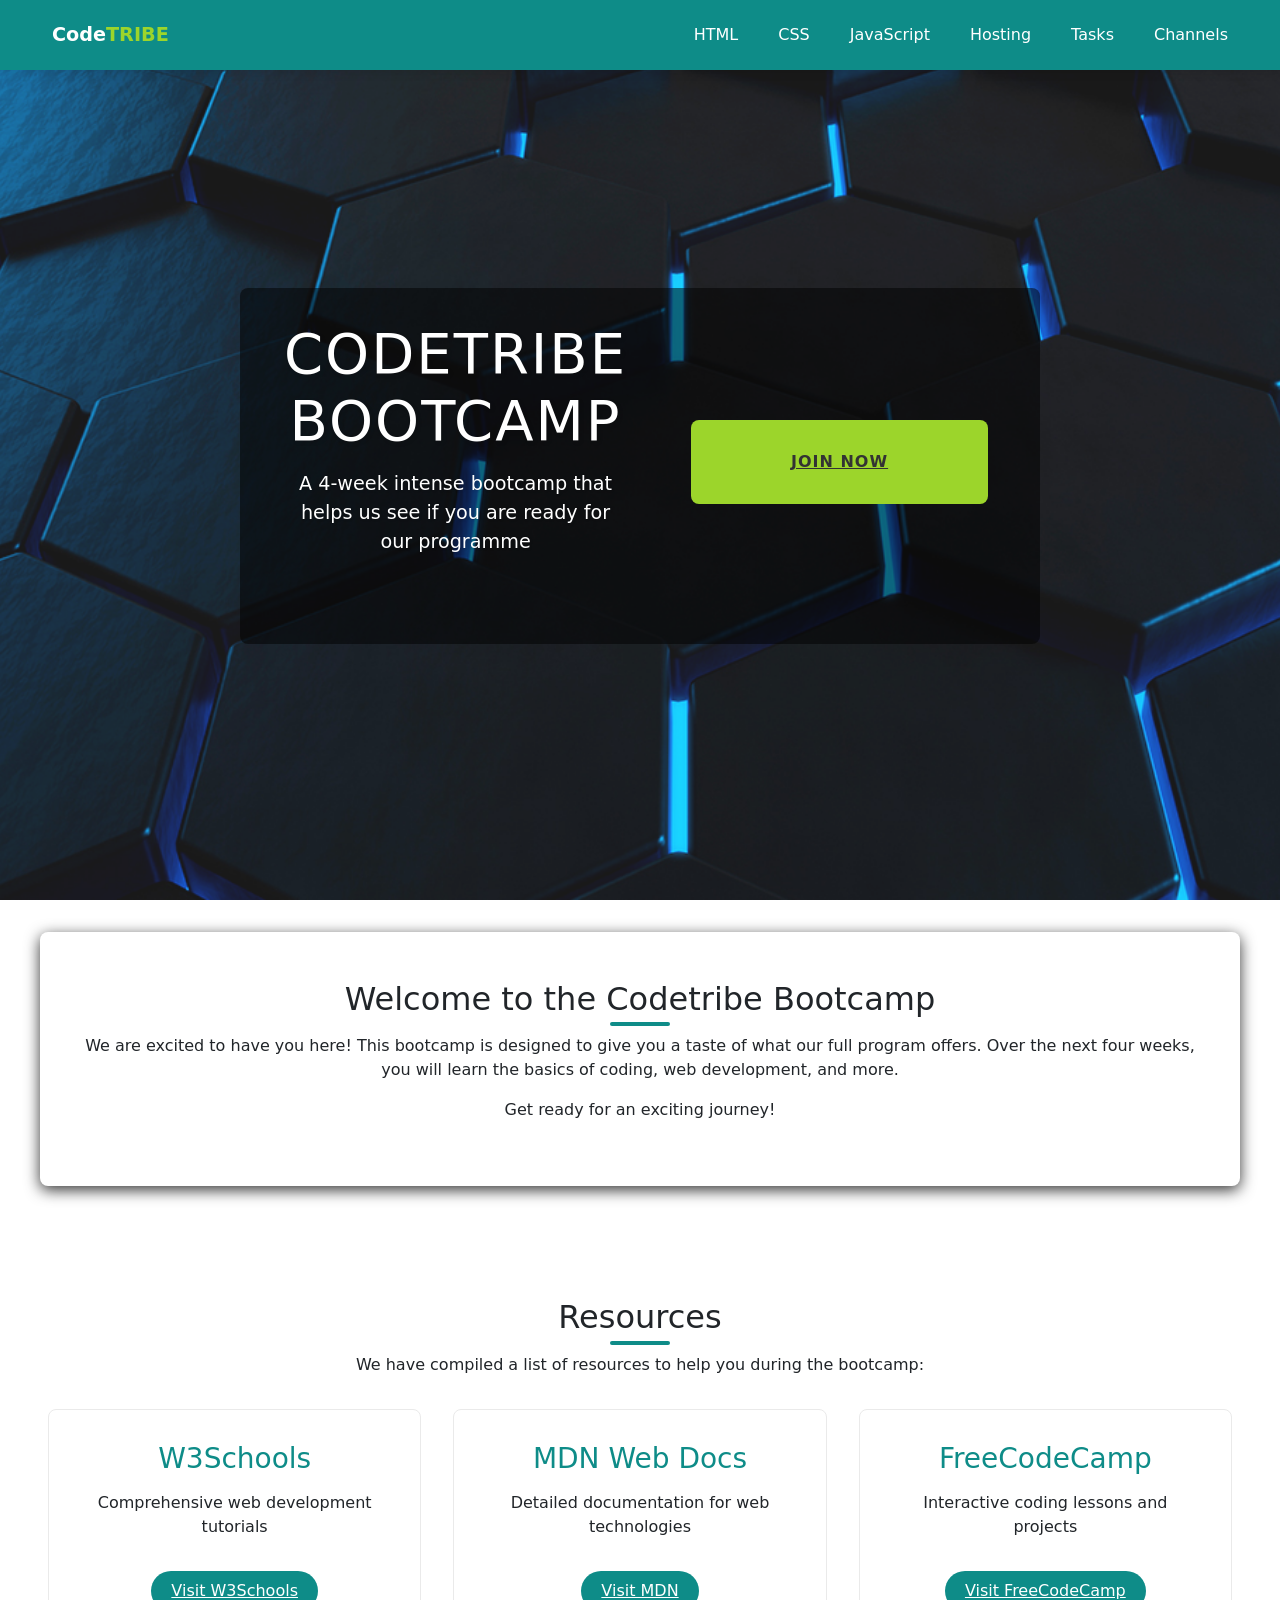
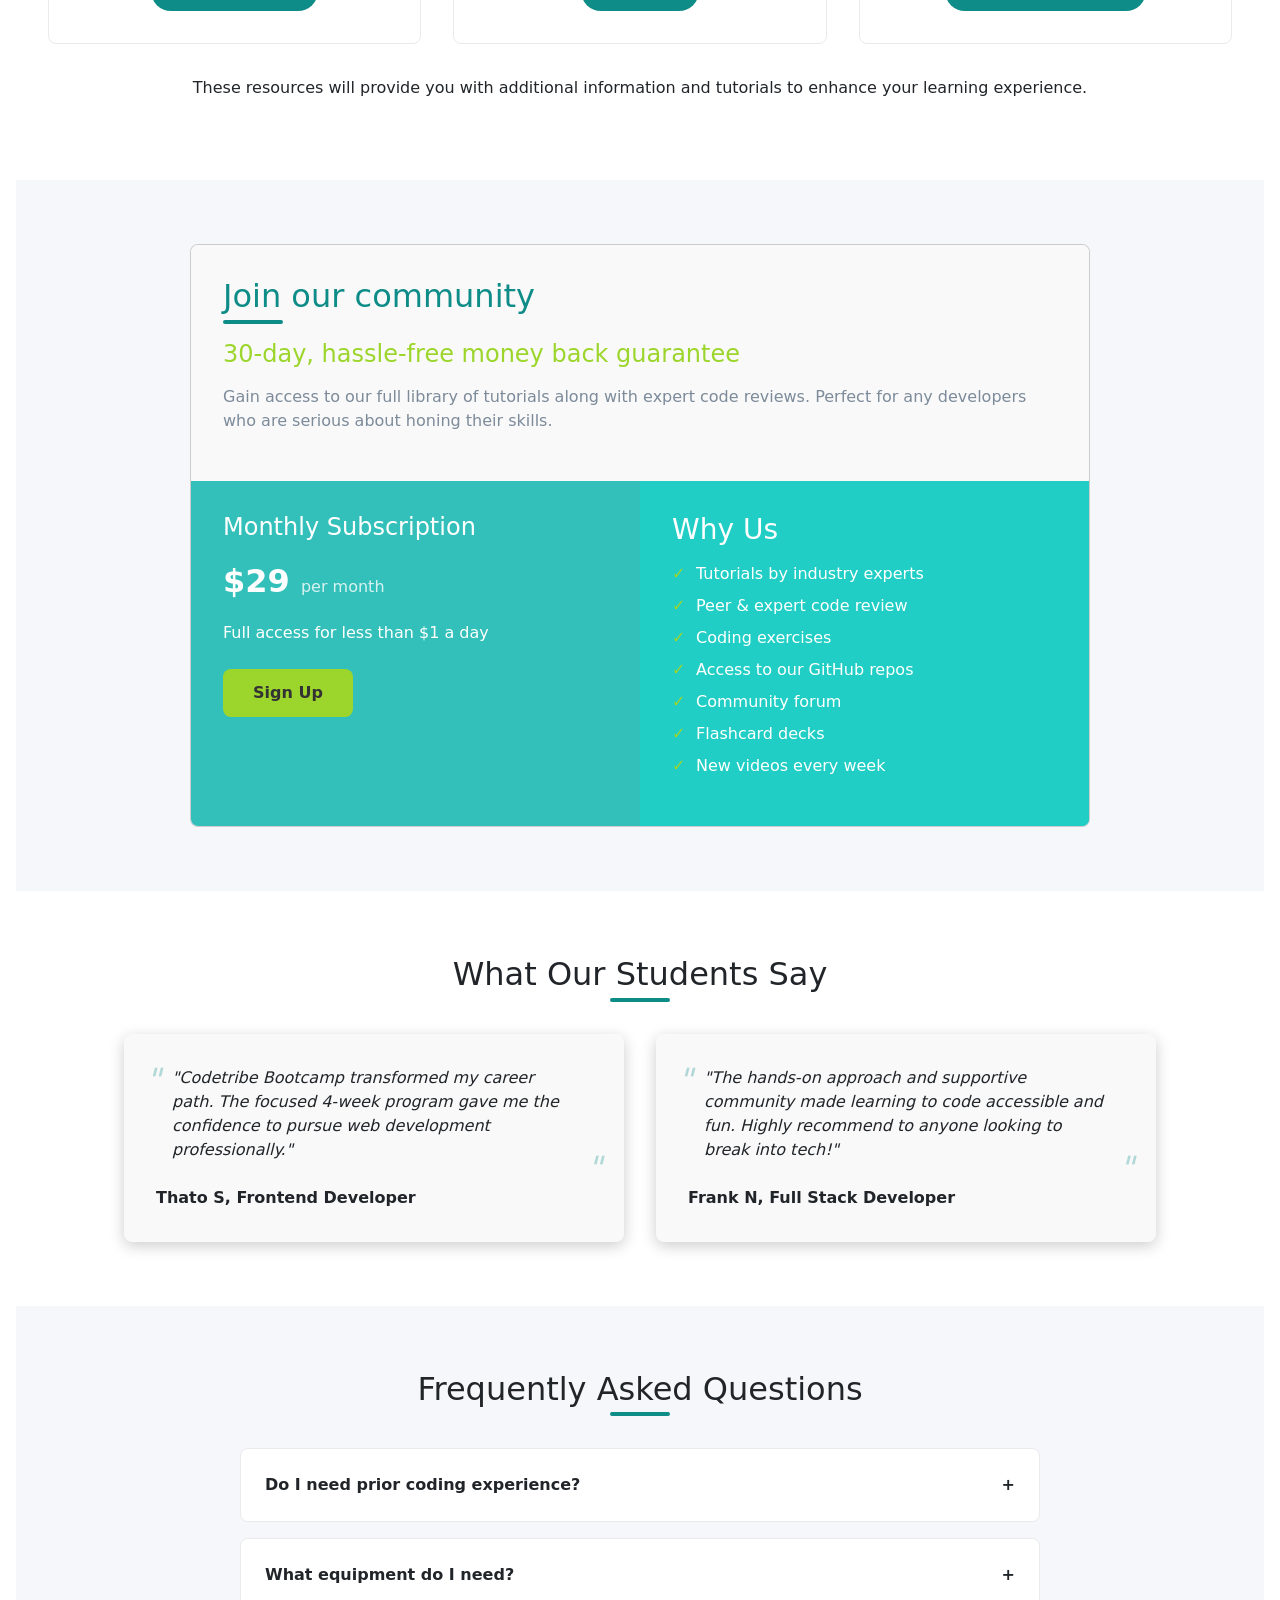
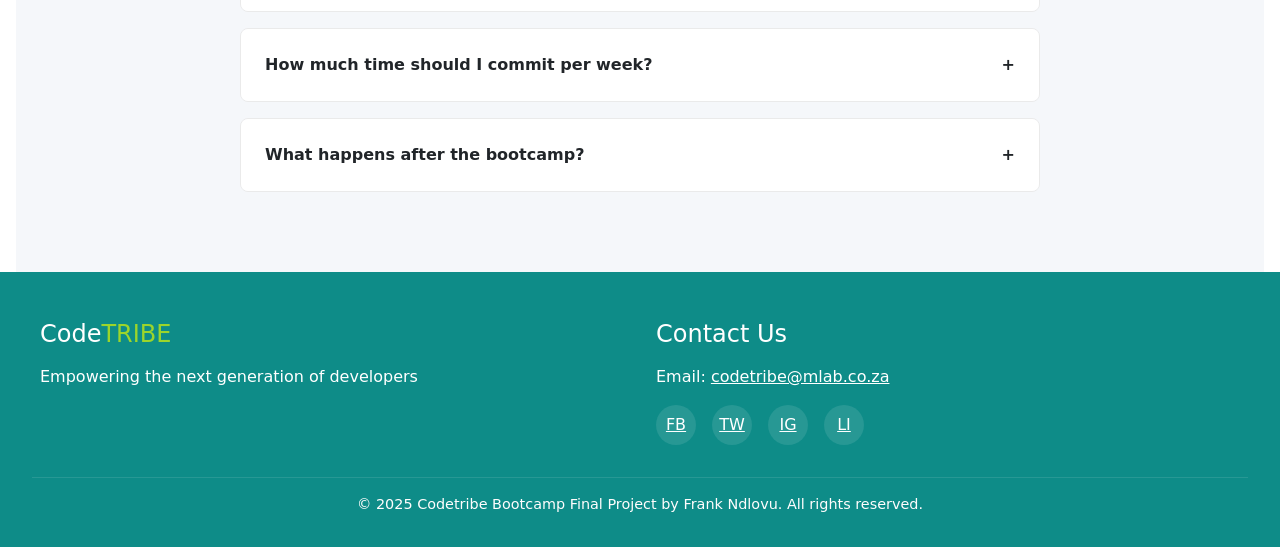
==== commit a7af92ab: "ui" ====
--- a/index.html
+++ b/index.html
@@ -58,7 +58,7 @@
 
     <main>
         <section class="intro-section">
-            <h2>Welcome to the Codetribe Bootcamp</h2>
+            <h2 class="text-center">Welcome to the Codetribe Bootcamp</h2>
             <p>We are excited to have you here! This bootcamp is designed to give you a taste of what our full program
                 offers.
                 Over the next four weeks, you will learn the basics of coding, web development, and more.</p>
@@ -68,7 +68,7 @@
         
 
         <section class="resources-section">
-            <h2>Resources</h2>
+            <h2 class="text-center">Resources</h2>
             <p>We have compiled a list of resources to help you during the bootcamp:</p>
 
             <div class="resources-grid">
@@ -132,7 +132,7 @@
         </section>
 
         <section class="testimonials-section">
-            <h2>What Our Students Say</h2>
+            <h2 class="text-center">What Our Students Say</h2>
             <div class="testimonials-container">
                 <div class="testimonial">
                     <div class="testimonial-text">
@@ -154,7 +154,7 @@
         </section>
 
         <section class="faq-section">
-            <h2>Frequently Asked Questions</h2>
+            <h2 class="text-center">Frequently Asked Questions</h2>
             <div class="faq-container">
                 <div class="faq-item">
                     <div class="faq-question">Do I need prior coding experience?</div>
@@ -182,15 +182,7 @@
                 <h3><span class="code">Code</span><span class="tribe">TRIBE</span></h3>
                 <p>Empowering the next generation of developers</p>
             </div>
-            <div class="footer-links">
-                <h4>Quick Links</h4>
-                <ul>
-                    <li><a href="Home.html">Home</a></li>
-                    <li><a href="HTML.html">HTML</a></li>
-                    <li><a href="CSS.html">CSS</a></li>
-                    <li><a href="JAVASCRIPT.html">JavaScript</a></li>
-                </ul>
-            </div>
+          
             <div class="footer-contact">
                 <h4>Contact Us</h4>
                 <p>Email: <a href="mailto:codetribe@mlab.co.za">codetribe@mlab.co.za</a></p>
--- a/style.css
+++ b/style.css
@@ -146,7 +146,7 @@
 }
 
 header {
-    background: linear-gradient(135deg, var(--primary-color), #085754);
+    background: none; 
     color: var(--light-text);
     padding: 8rem 2rem 6rem;
     text-align: center;
@@ -157,6 +157,7 @@
     justify-content: center;
     align-items: center;
 }
+
 
 header::before {
     content: '';
@@ -165,8 +166,8 @@
     left: 0;
     right: 0;
     bottom: 0;
-    background: url('coding-background.jpg') center/cover no-repeat;
-    opacity: 0.2;
+    background: url('tech.jpg') center/cover no-repeat;
+    opacity: 0.9; 
     z-index: 0;
 }
 
@@ -180,8 +181,51 @@
     background-position: center;
     background-repeat: no-repeat;
     height: 640px; 
-    width: 100%; 
-    
+    width: 100%;
+    display: flex;
+    justify-content: center;
+    align-items: center;
+}
+
+
+.hero-content .row {
+    display: flex;
+    flex-direction: column;
+    justify-content: center;
+    align-items: center;
+    text-align: center;
+    width: 100%;
+    padding: 2rem;
+    background-color: rgba(0, 0, 0, 0.5);
+    border-radius: var(--border-radius);
+}
+
+
+.hero-content .col {
+    margin-bottom: 1.5rem;
+}
+
+
+.hero-content h1 {
+    color: var(--light-text);
+    text-shadow: 2px 2px 4px rgba(0, 0, 0, 0.1);
+}
+
+.hero-content p {
+    color: var(--light-text);
+    text-shadow: 1px 1px 3px rgba(0, 0, 0, 0.1);
+}
+
+
+@media (min-width: 768px) {
+    .hero-content .row {
+        flex-direction: row;
+        gap: 2rem;
+    }
+    
+    .hero-content .col {
+        flex: 1;
+    }
 }
 
 
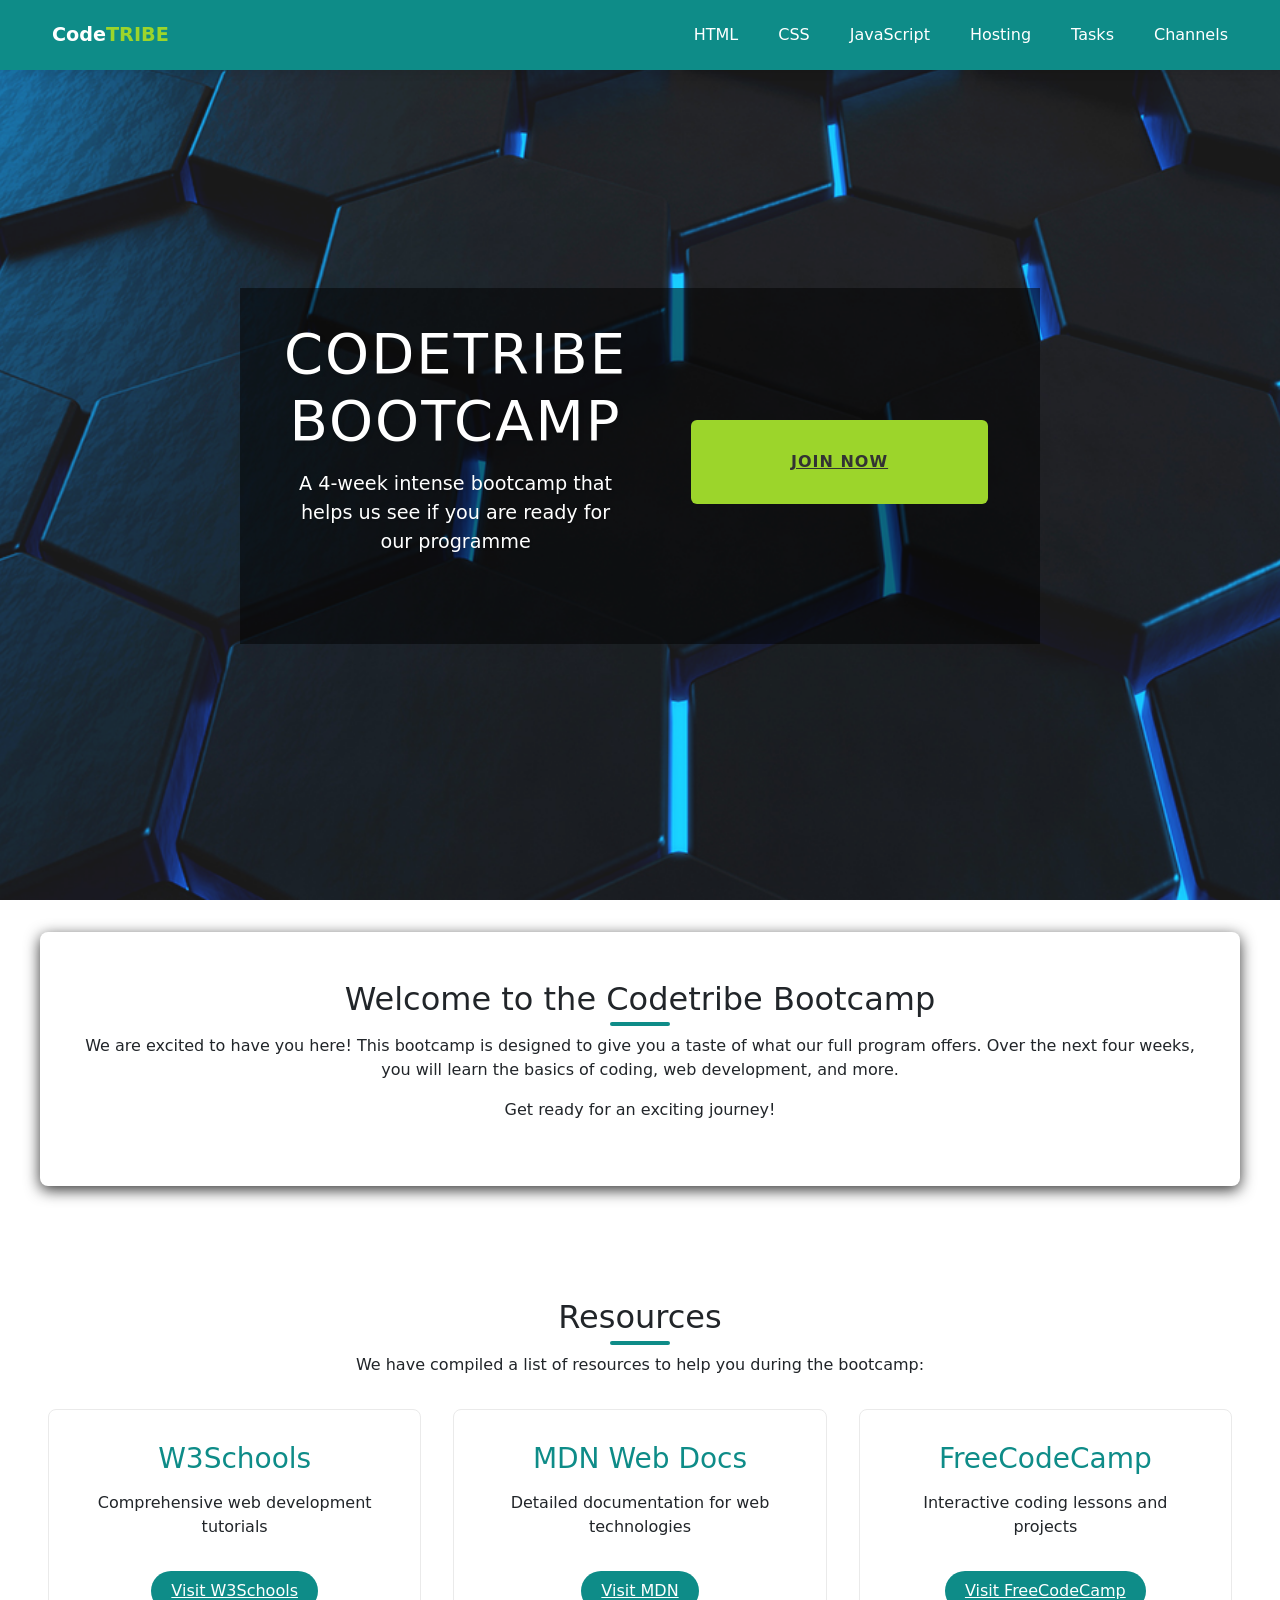
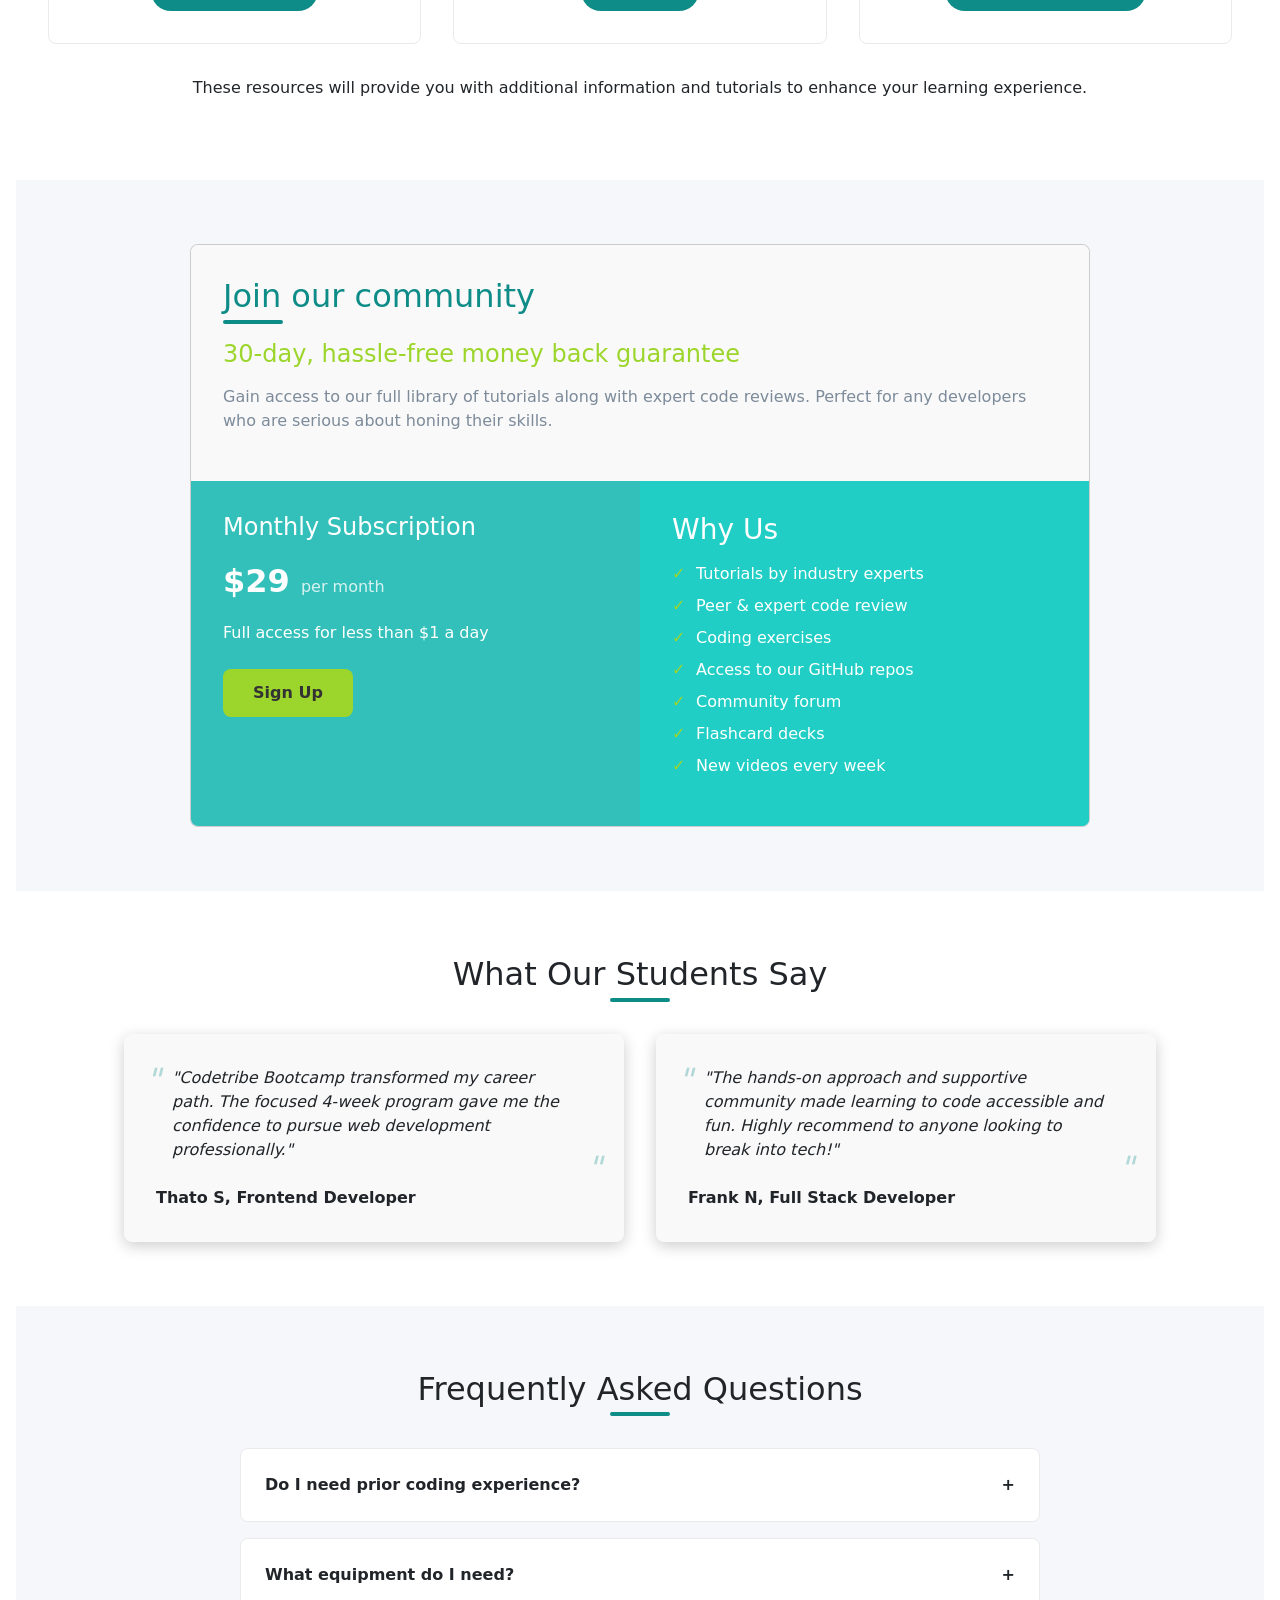
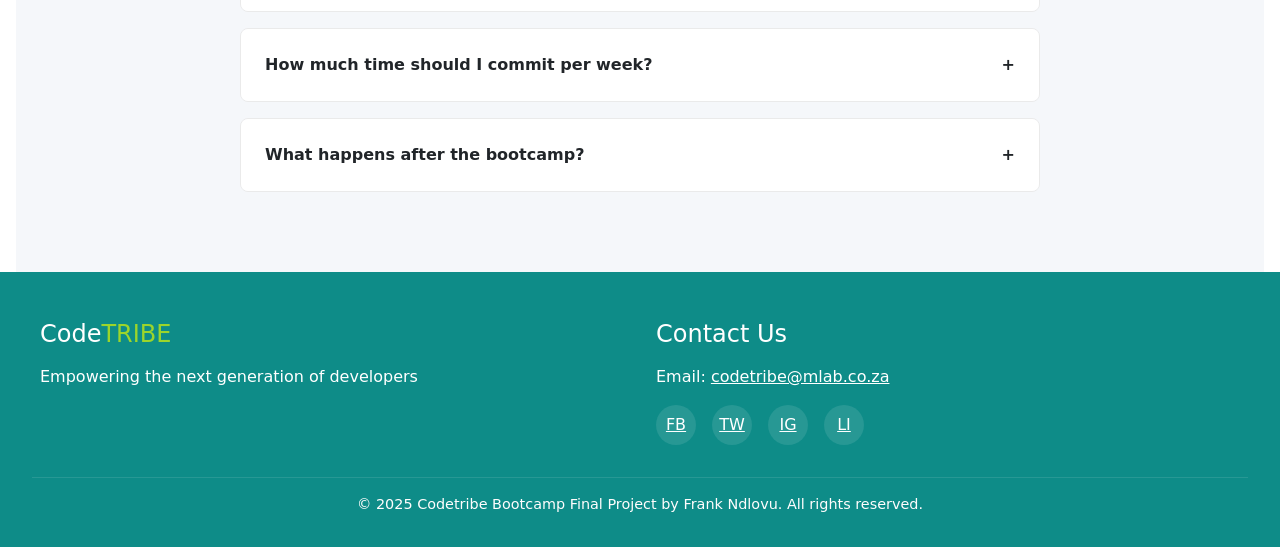
==== commit a9cc6d96: "UI" ====
--- a/index.html
+++ b/index.html
@@ -50,7 +50,7 @@
             
             </div>
             <div class="col">
-                <a href="#join-section" class="cta-button btn-lg">Join Now</a>
+                <a href="#join-section" class="cta-button btn-lg rounded">Join Now</a>
             </div>
         </div>
             </div>
--- a/style.css
+++ b/style.css
@@ -197,7 +197,6 @@
     width: 100%;
     padding: 2rem;
     background-color: rgba(0, 0, 0, 0.5);
-    border-radius: var(--border-radius);
 }
 
 
@@ -250,7 +249,6 @@
     background-color: var(--accent-color);
     color: var(--dark-text);
     padding: 30px 100px;
-    border-radius: var(--border-radius);
     font-weight: 600;
     text-transform: uppercase;
     letter-spacing: 1px;
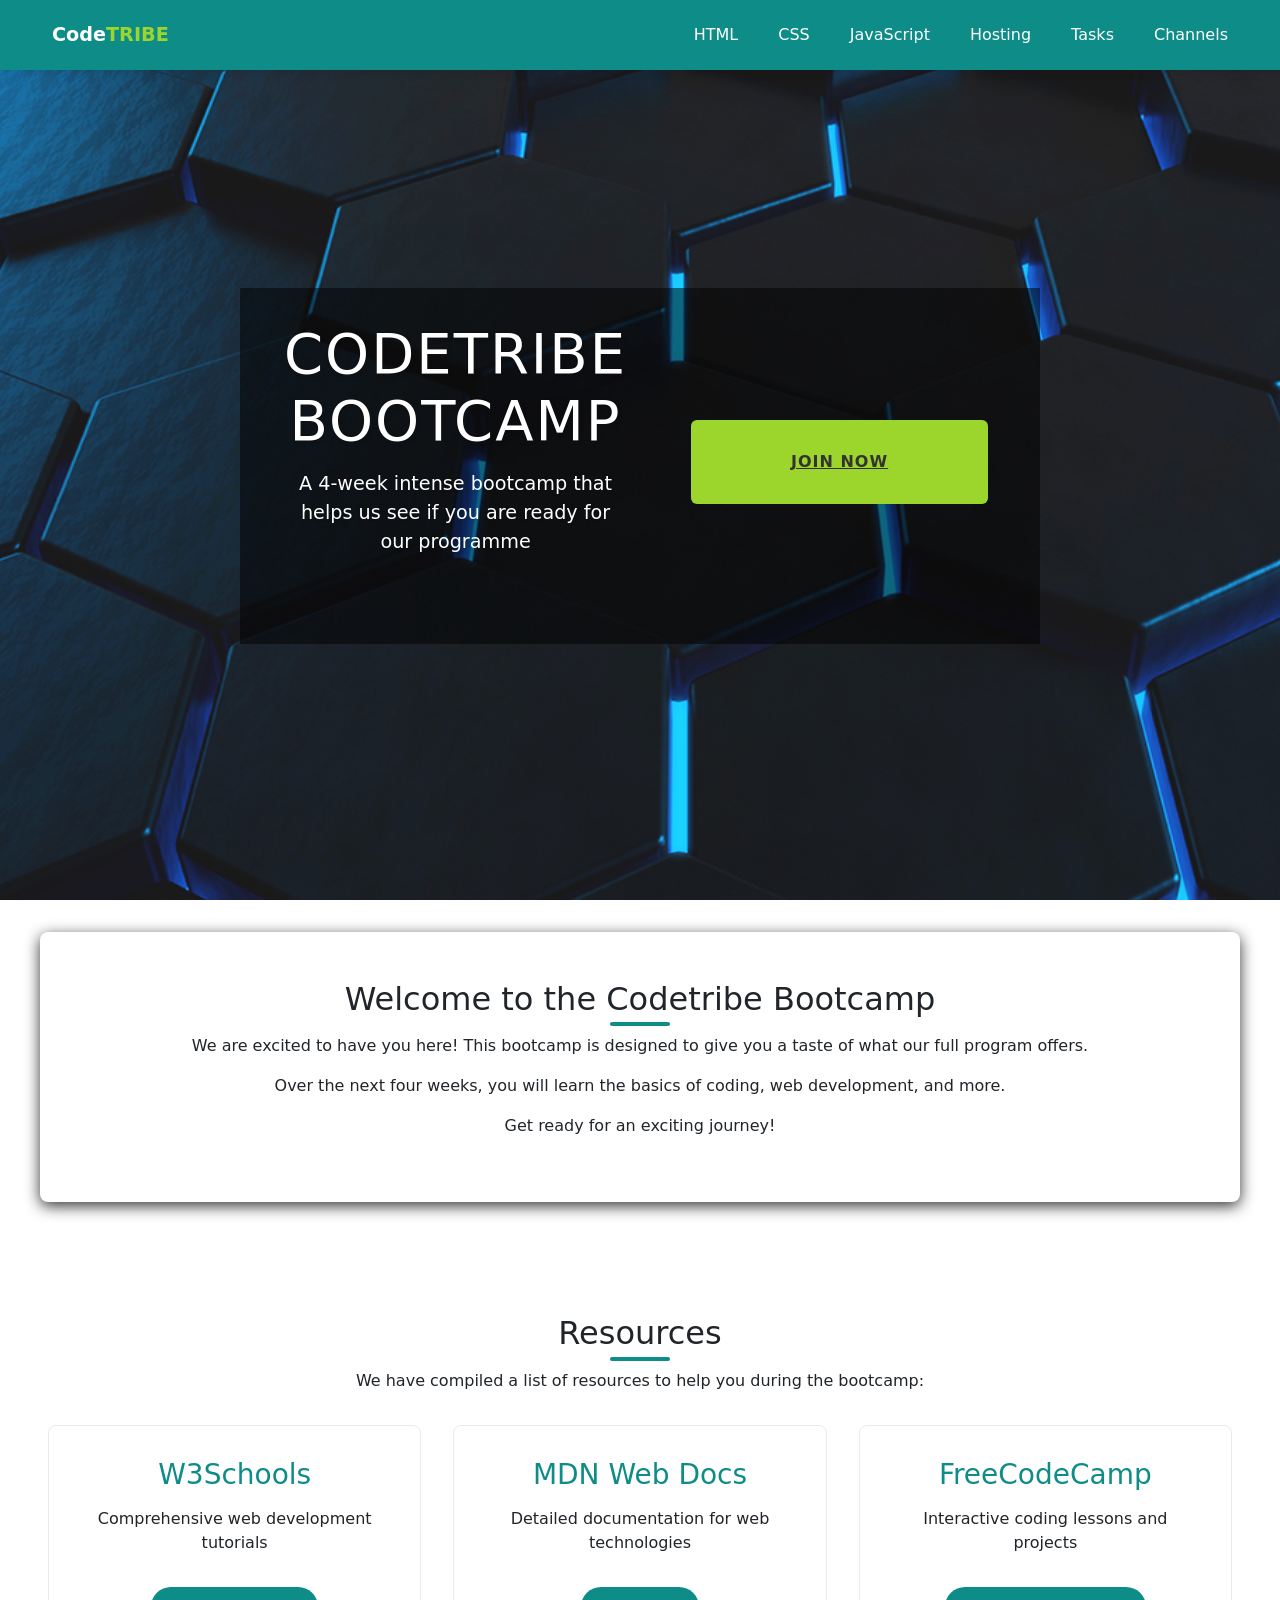
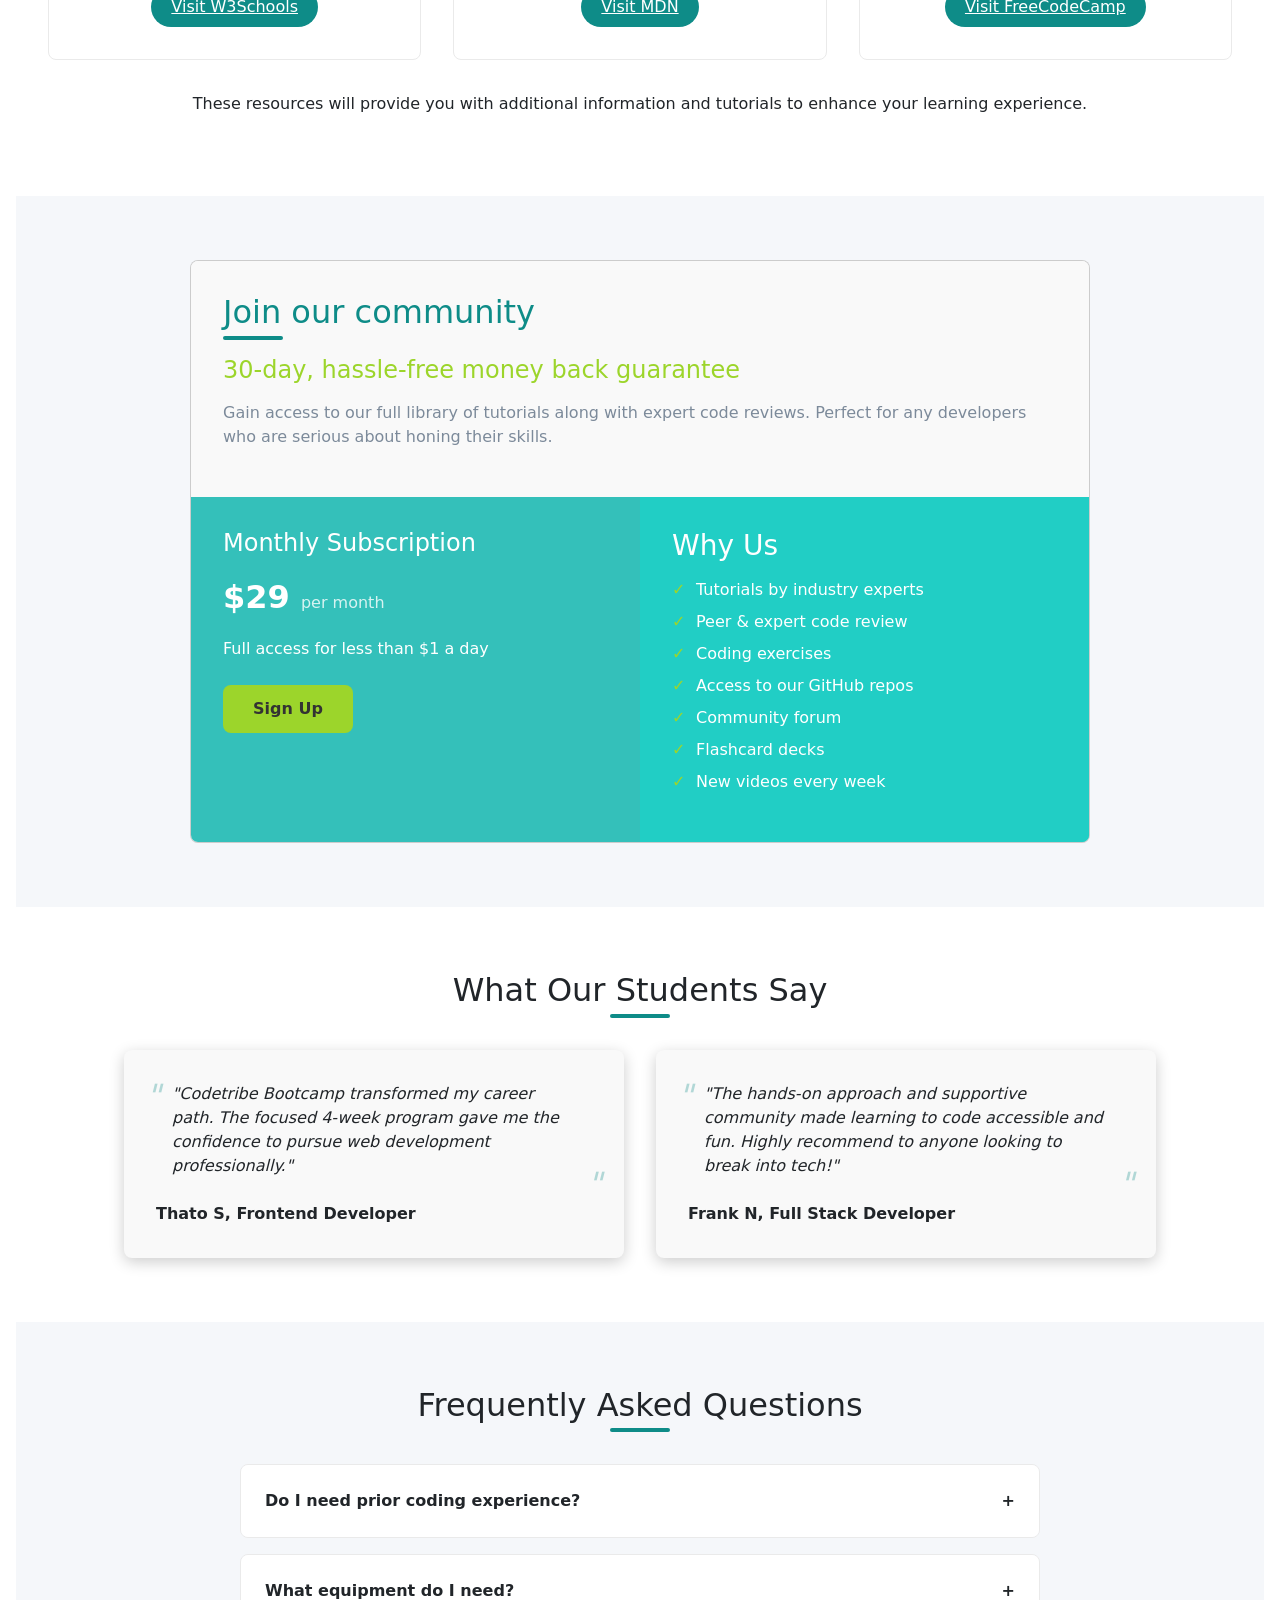
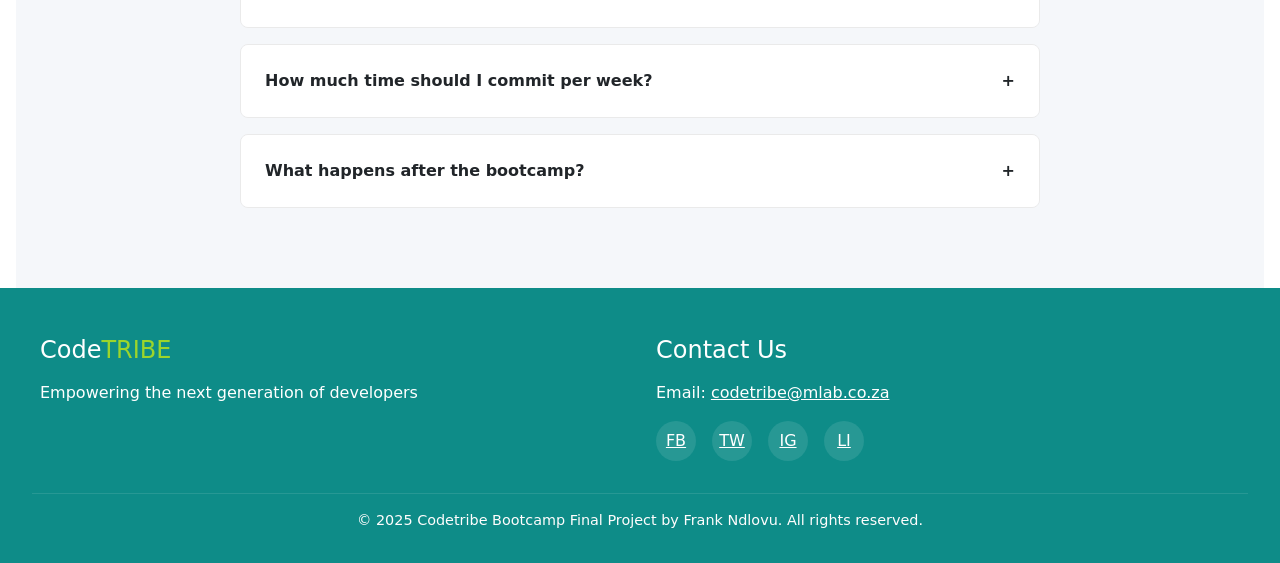
==== commit dfca3141: "t" ====
--- a/index.html
+++ b/index.html
@@ -60,8 +60,8 @@
         <section class="intro-section">
             <h2 class="text-center">Welcome to the Codetribe Bootcamp</h2>
             <p>We are excited to have you here! This bootcamp is designed to give you a taste of what our full program
-                offers.
-                Over the next four weeks, you will learn the basics of coding, web development, and more.</p>
+                offers.</p>
+                <p>Over the next four weeks, you will learn the basics of coding, web development, and more.</p>
             <p>Get ready for an exciting journey!</p>
         </section>
 
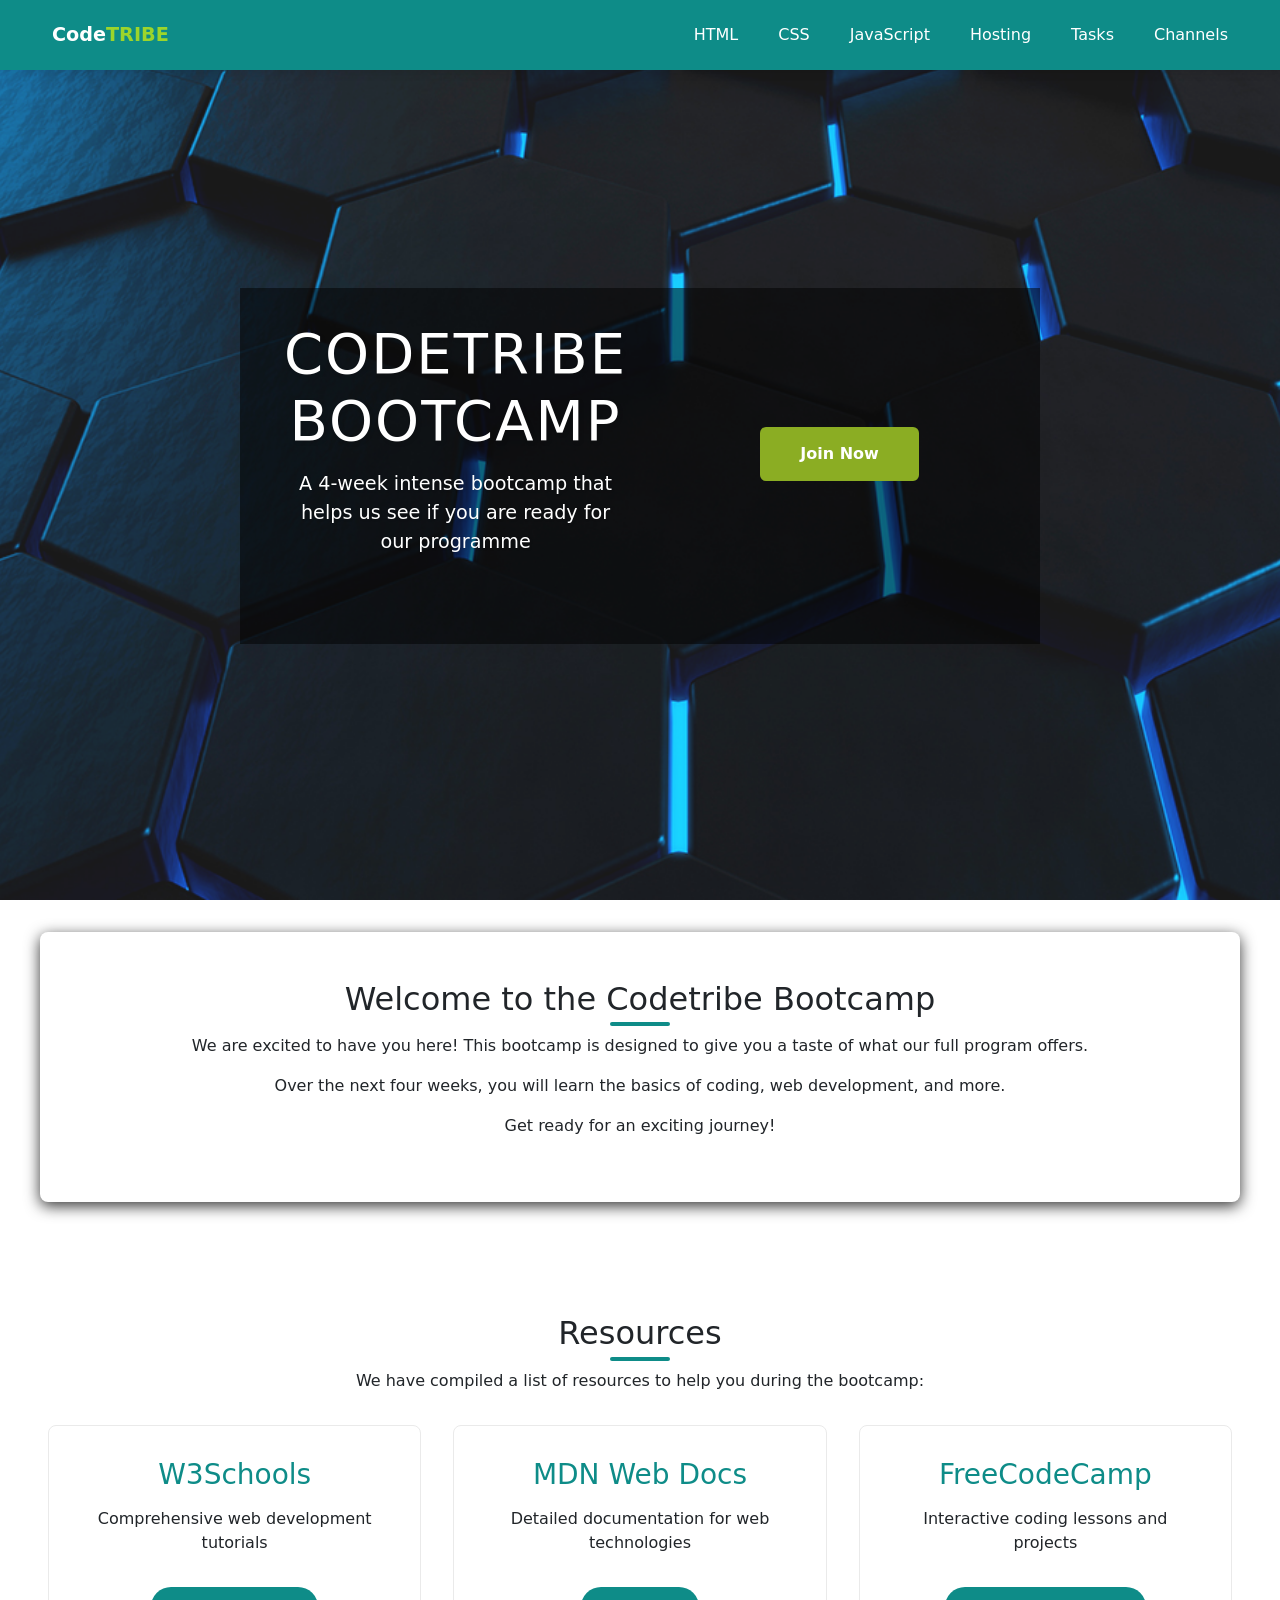
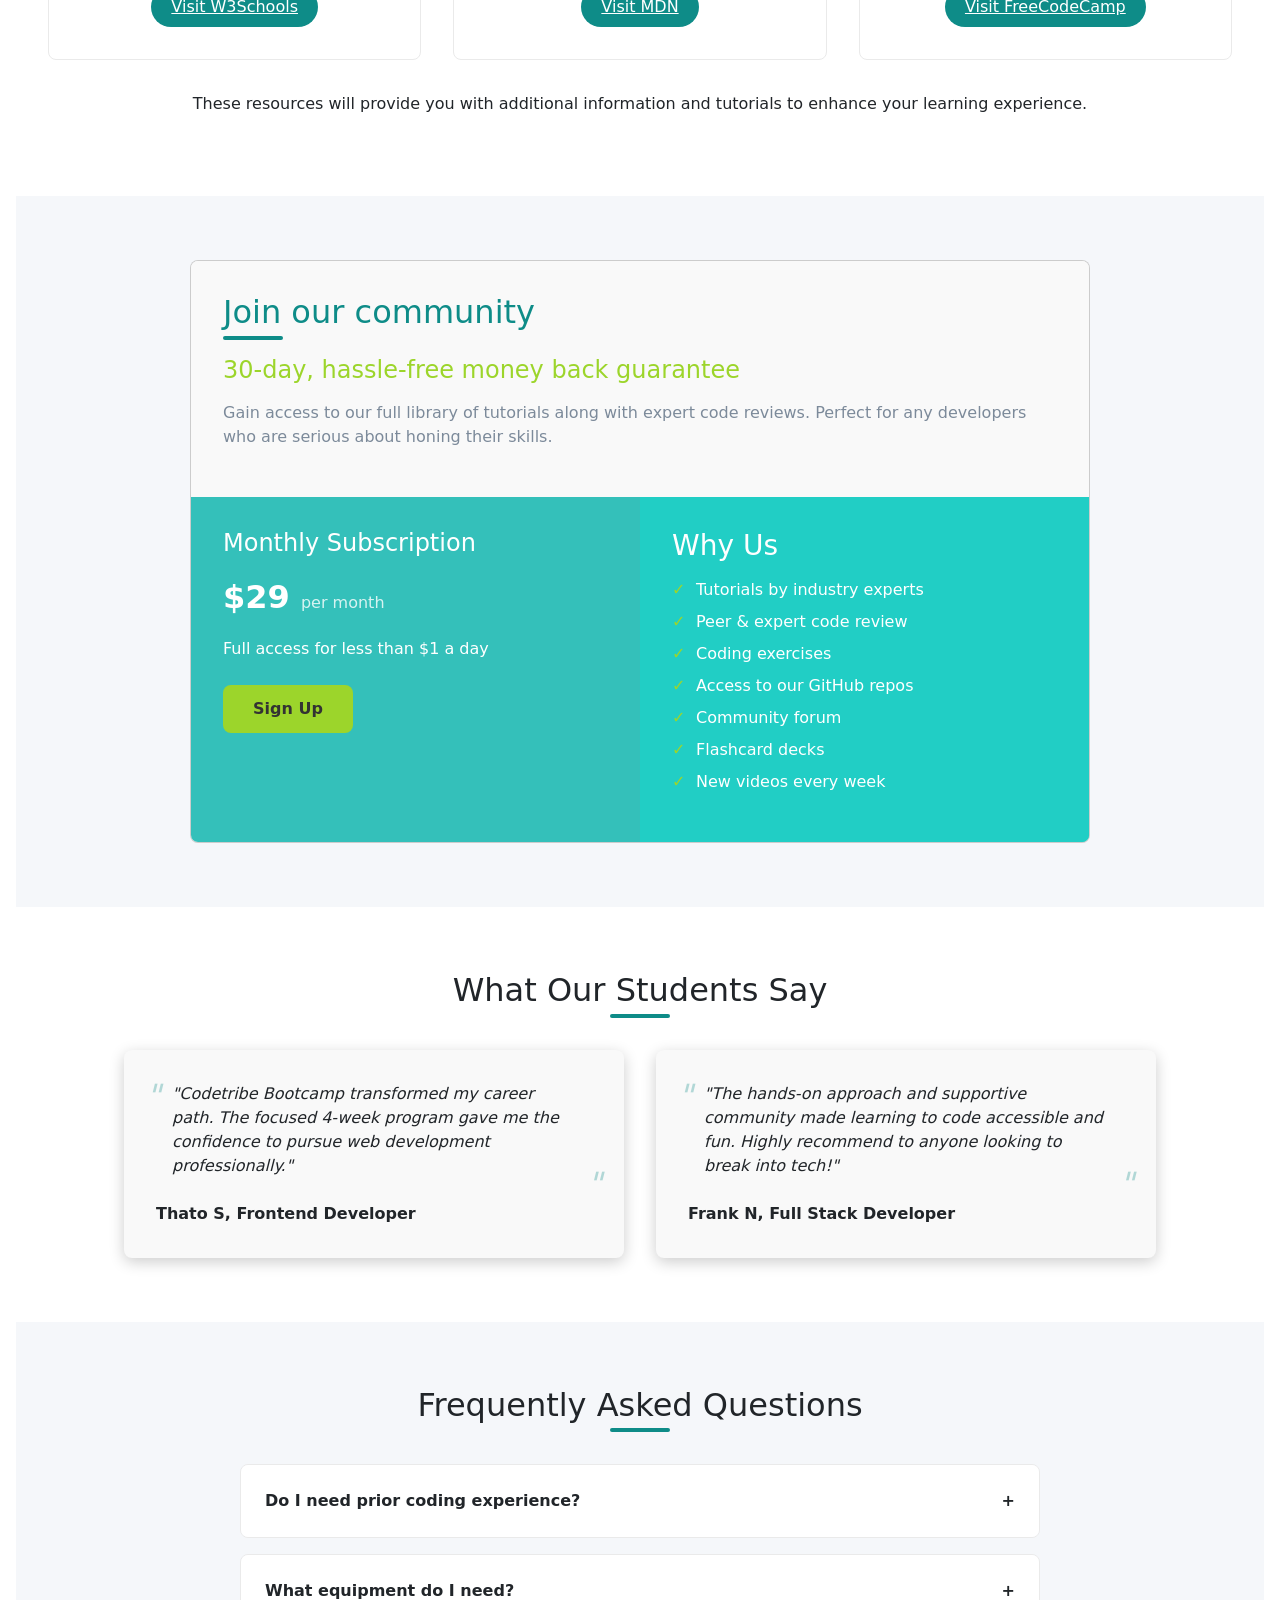
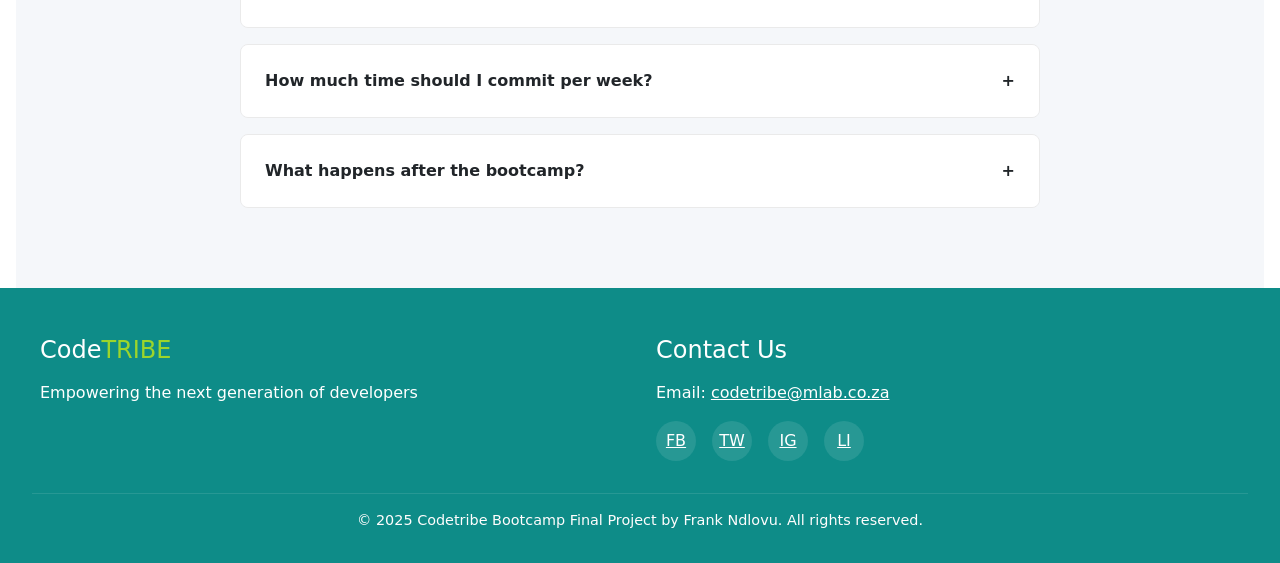
==== commit 6873124c: "UI" ====
--- a/index.html
+++ b/index.html
@@ -50,7 +50,7 @@
             
             </div>
             <div class="col">
-                <a href="#join-section" class="cta-button btn-lg rounded">Join Now</a>
+                <a href="#join-section" class="cta-button btn-lg rounded ai-style-change-1">Join Now</a>
             </div>
         </div>
             </div>
--- a/style.css
+++ b/style.css
@@ -245,15 +245,15 @@
 }
 
 .cta-button {
-    display: inline-block;
-    background-color: var(--accent-color);
-    color: var(--dark-text);
-    padding: 30px 100px;
-    font-weight: 600;
-    text-transform: uppercase;
-    letter-spacing: 1px;
-    transition: var(--transition);
-    margin-top: 1rem;
+    background-color: rgb(139, 173, 35); 
+  color: rgb(255, 255, 255); 
+  padding: 15px 40px;
+  border-radius: 6px;
+  font-size: 16px;
+  font-weight: 600;
+  text-decoration: none;
+  display: inline-block;
+  text-align: center;
 }
 
 .cta-button:hover {
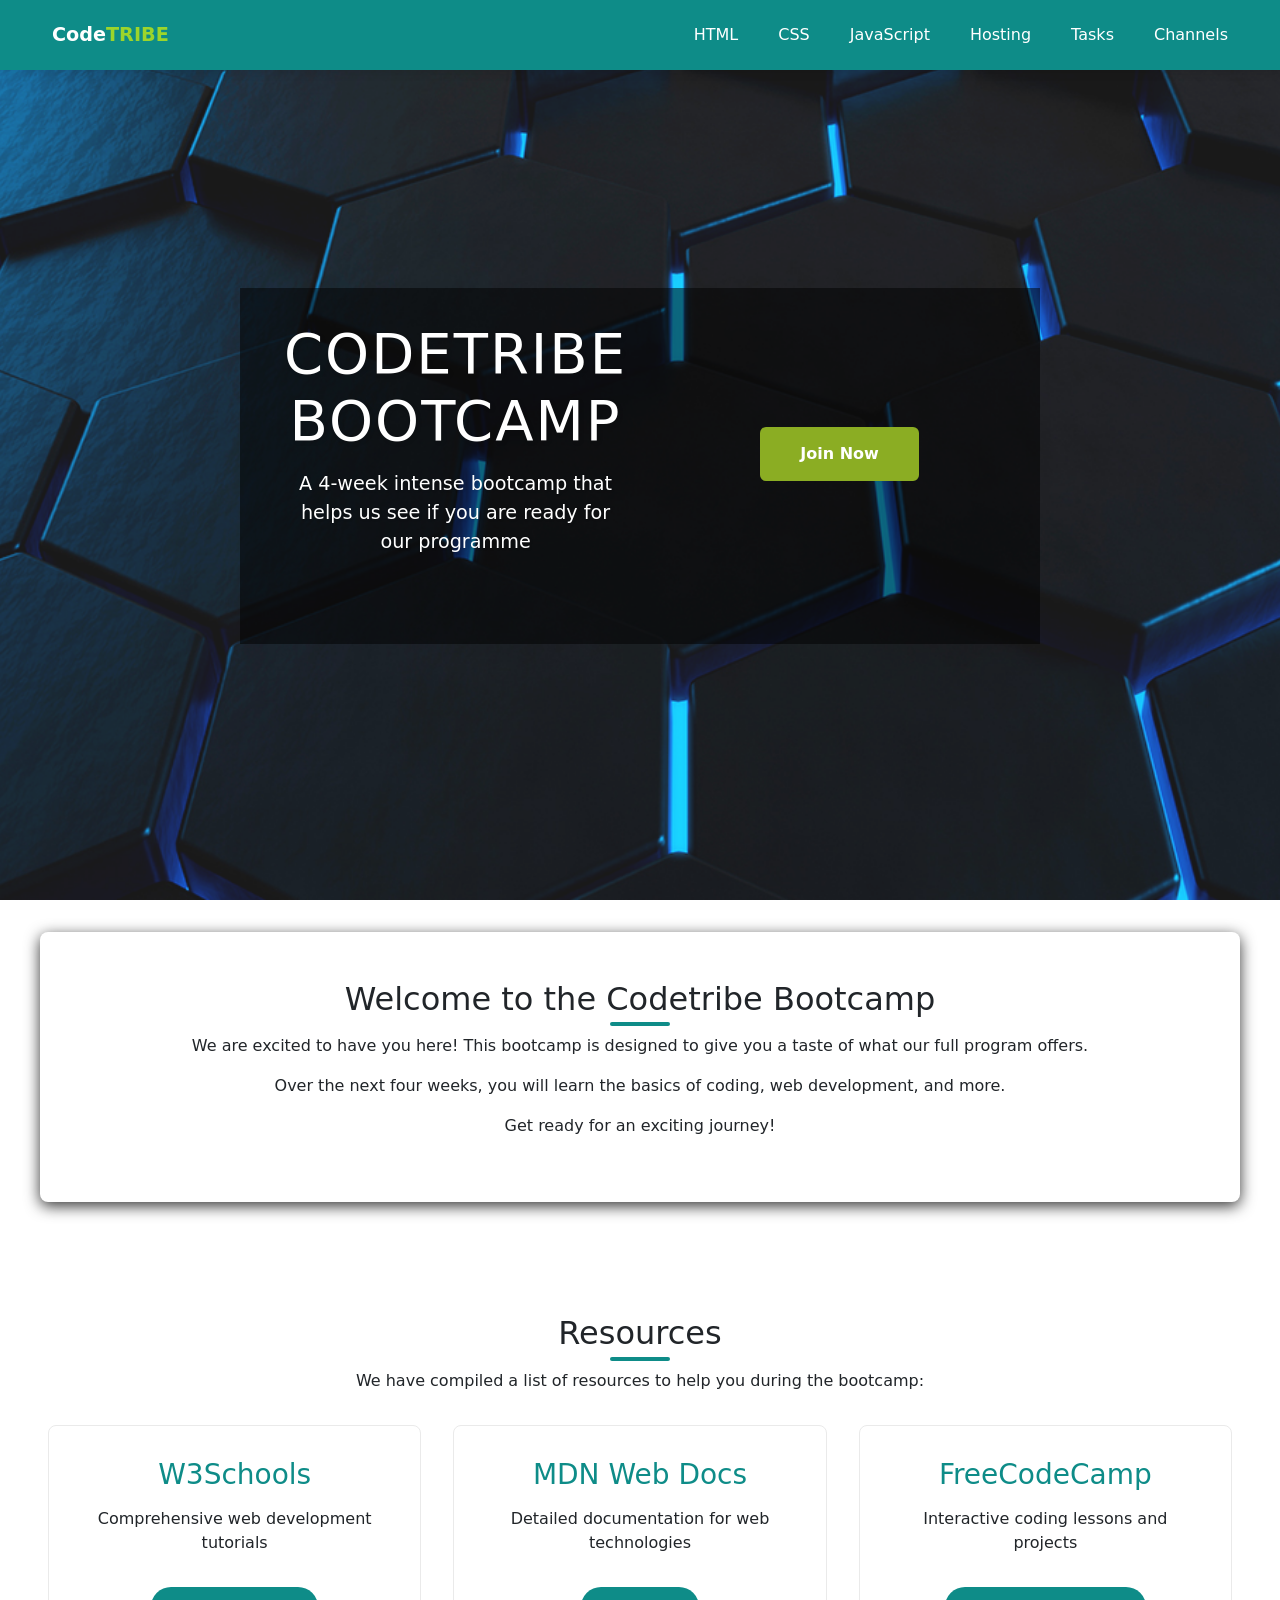
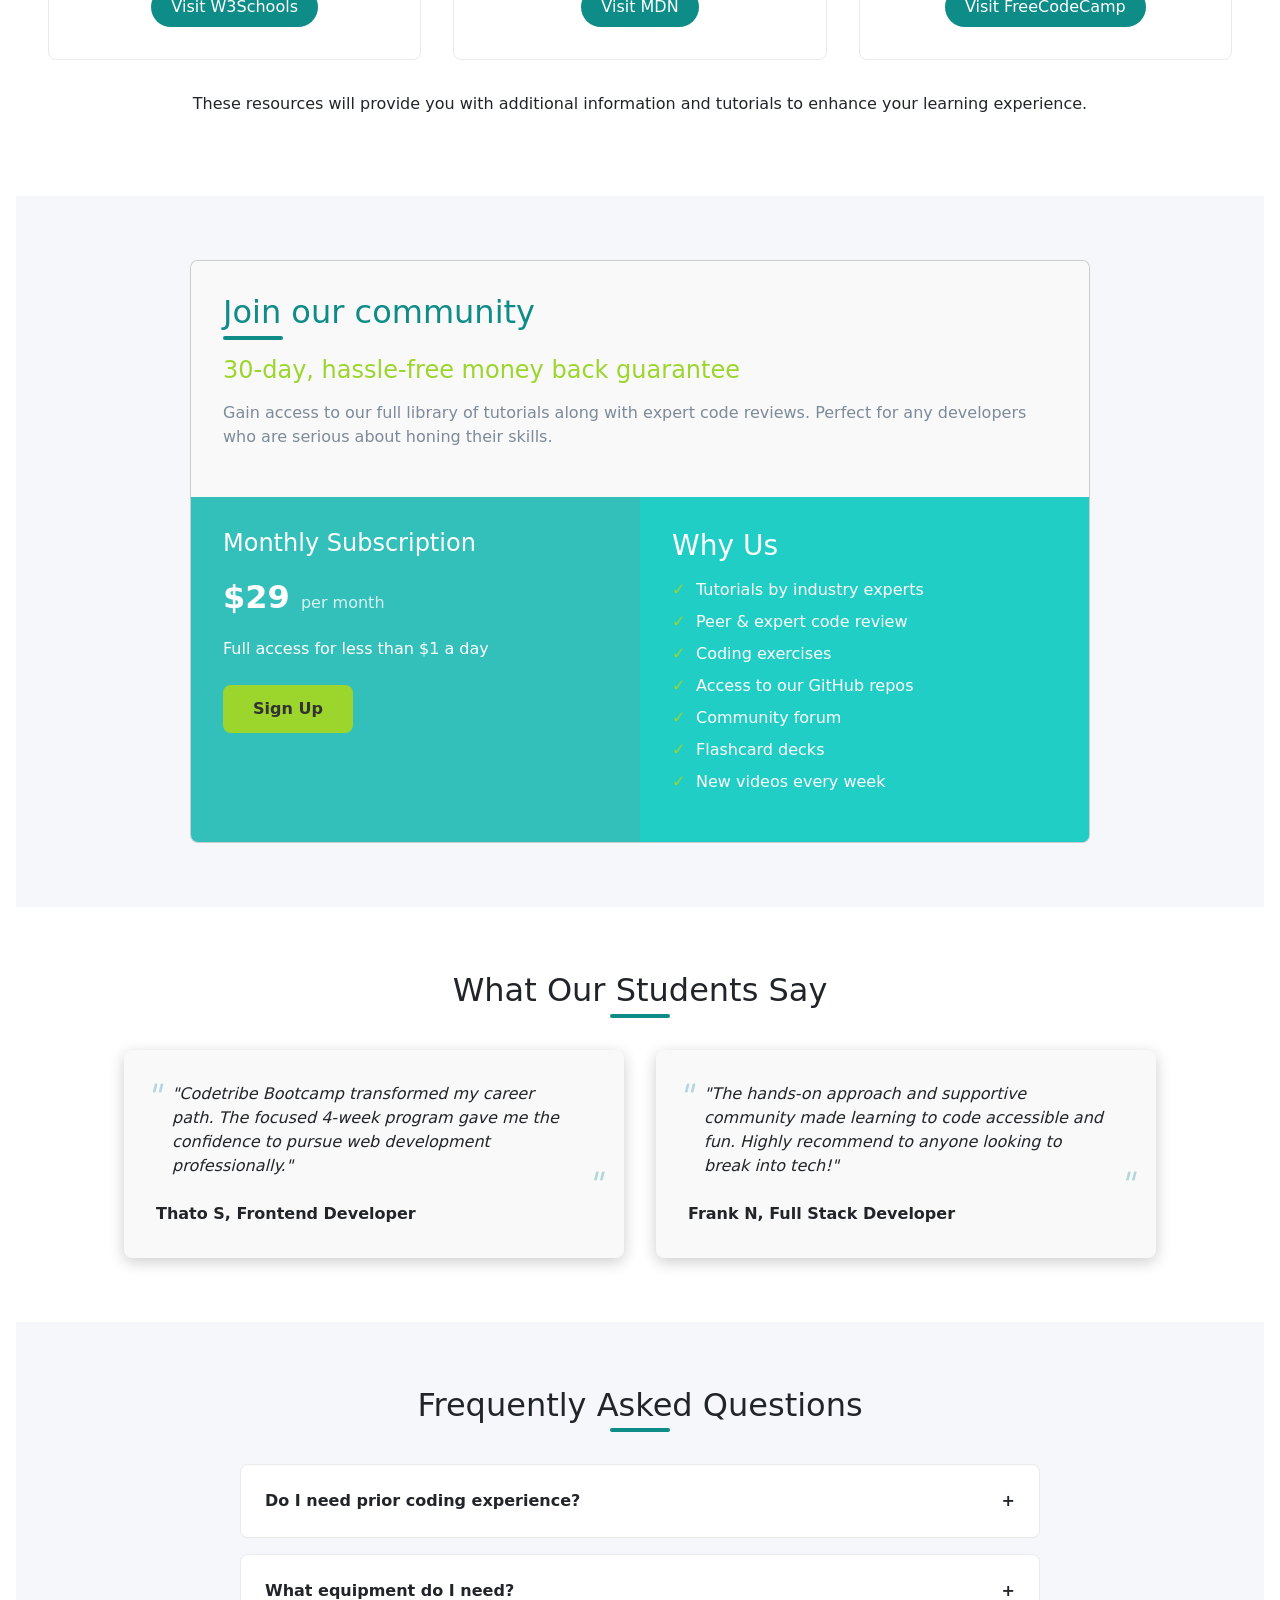
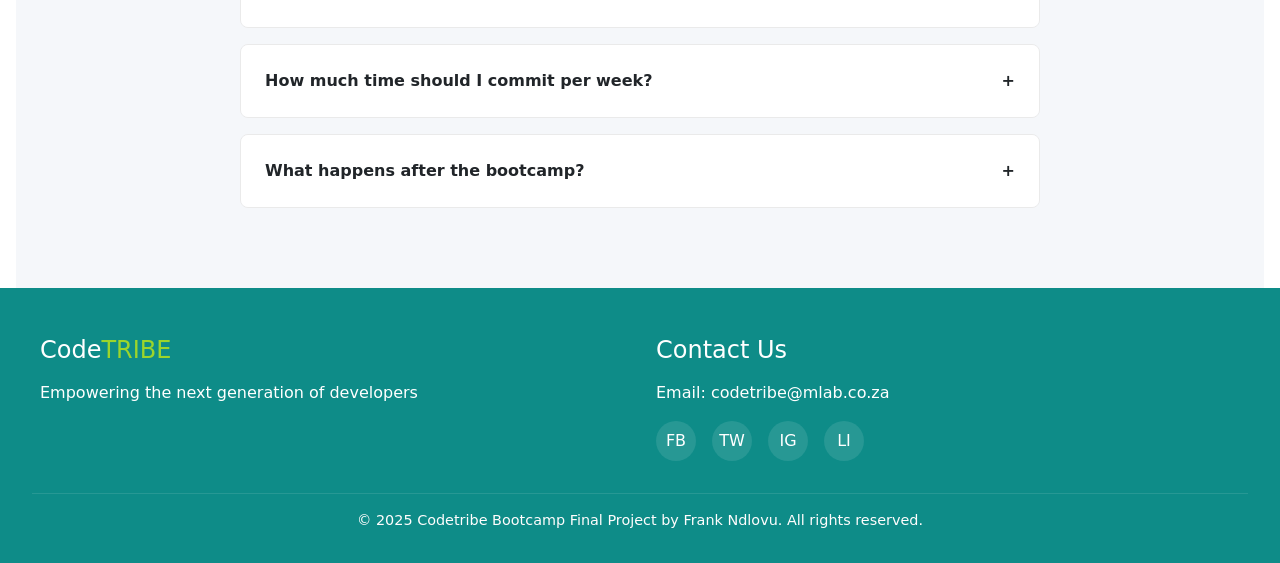
==== commit 59a7e35f: "UI" ====
--- a/index.html
+++ b/index.html
@@ -50,7 +50,7 @@
             
             </div>
             <div class="col">
-                <a href="#join-section" class="cta-button btn-lg rounded ai-style-change-1">Join Now</a>
+                <a href="#join-section" class="cta-button btn-lg rounded ">Join Now</a>
             </div>
         </div>
             </div>
--- a/style.css
+++ b/style.css
@@ -16,6 +16,7 @@
     margin: 0;
     padding: 0;
     box-sizing: border-box;
+    
 }
 
 html {
@@ -31,7 +32,7 @@
 }
 
 a {
-    text-decoration: none;
+    text-decoration: none !important;
     color: var(--primary-color);
     transition: var(--transition);
 }
@@ -306,6 +307,7 @@
     padding: 2rem;
     text-align: center;
     transition: var(--transition);
+    text-decoration: none;
 }
 
 .resource-card:hover {
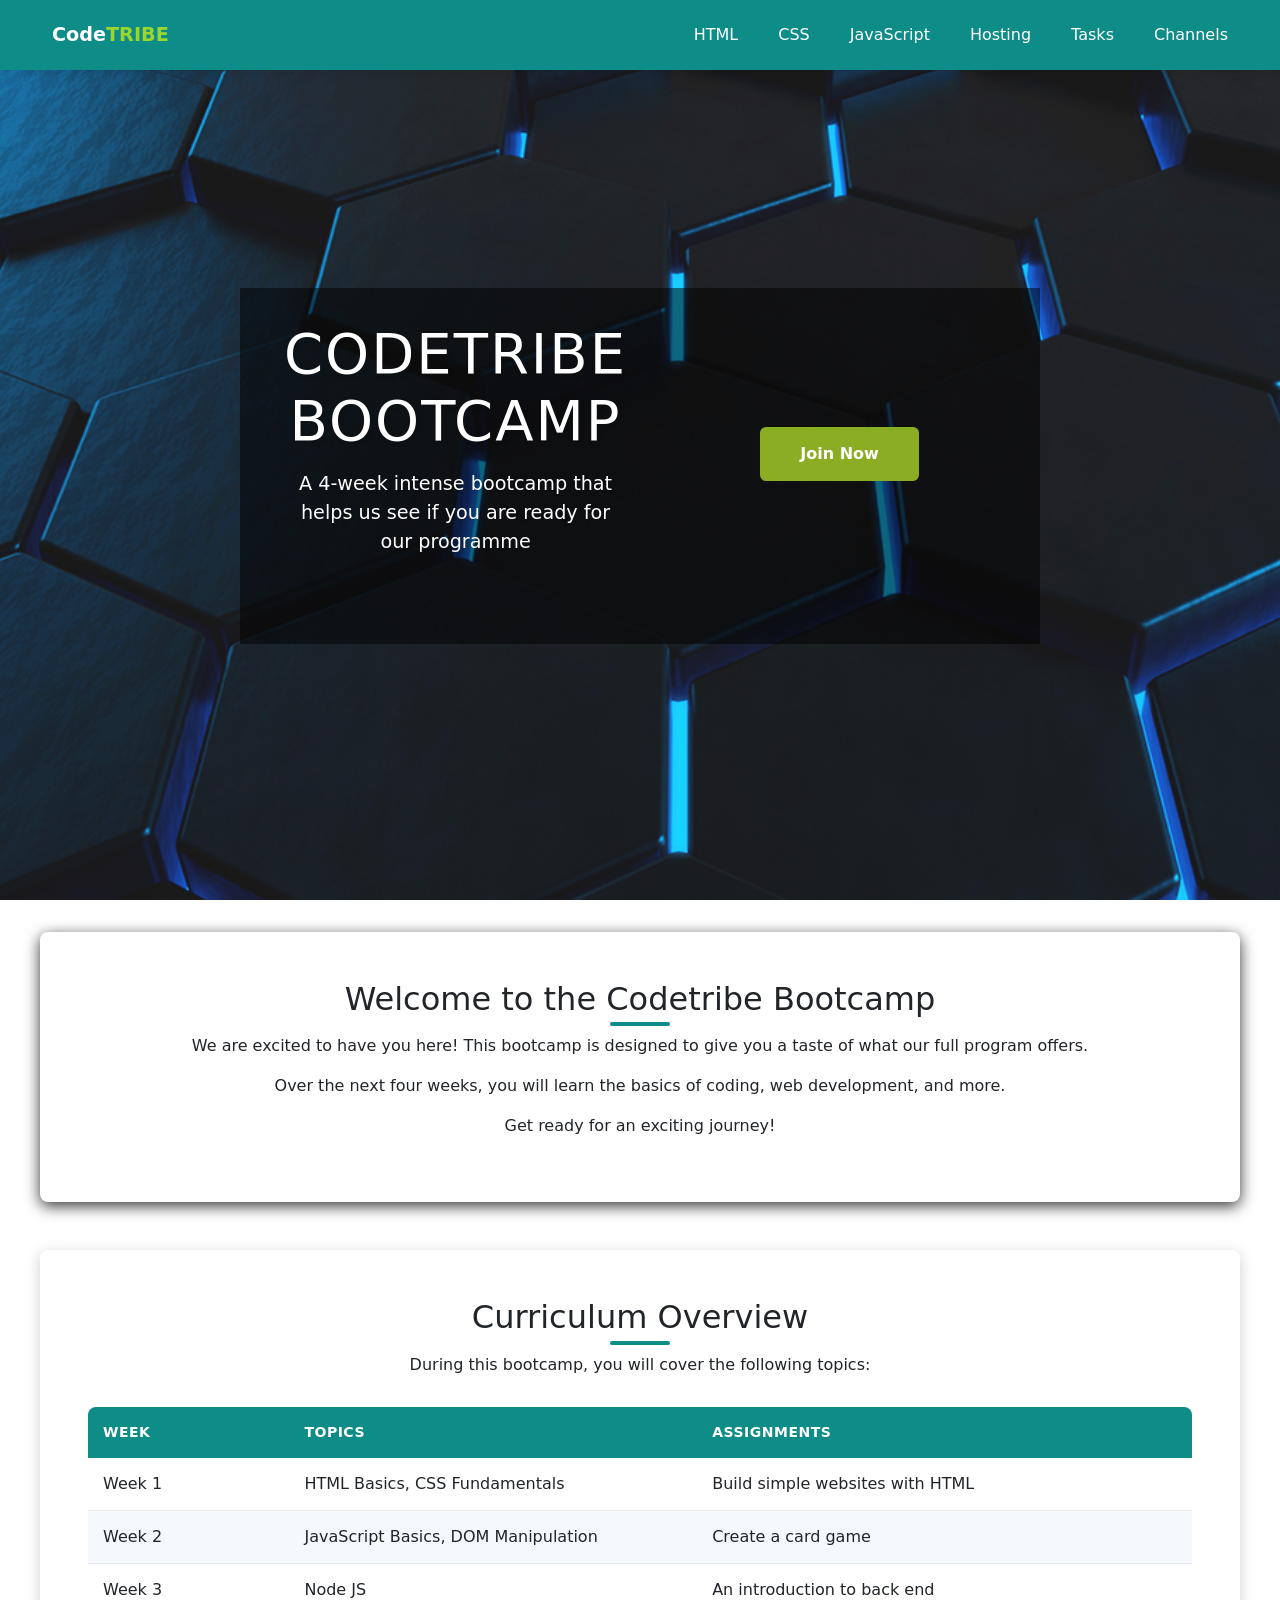
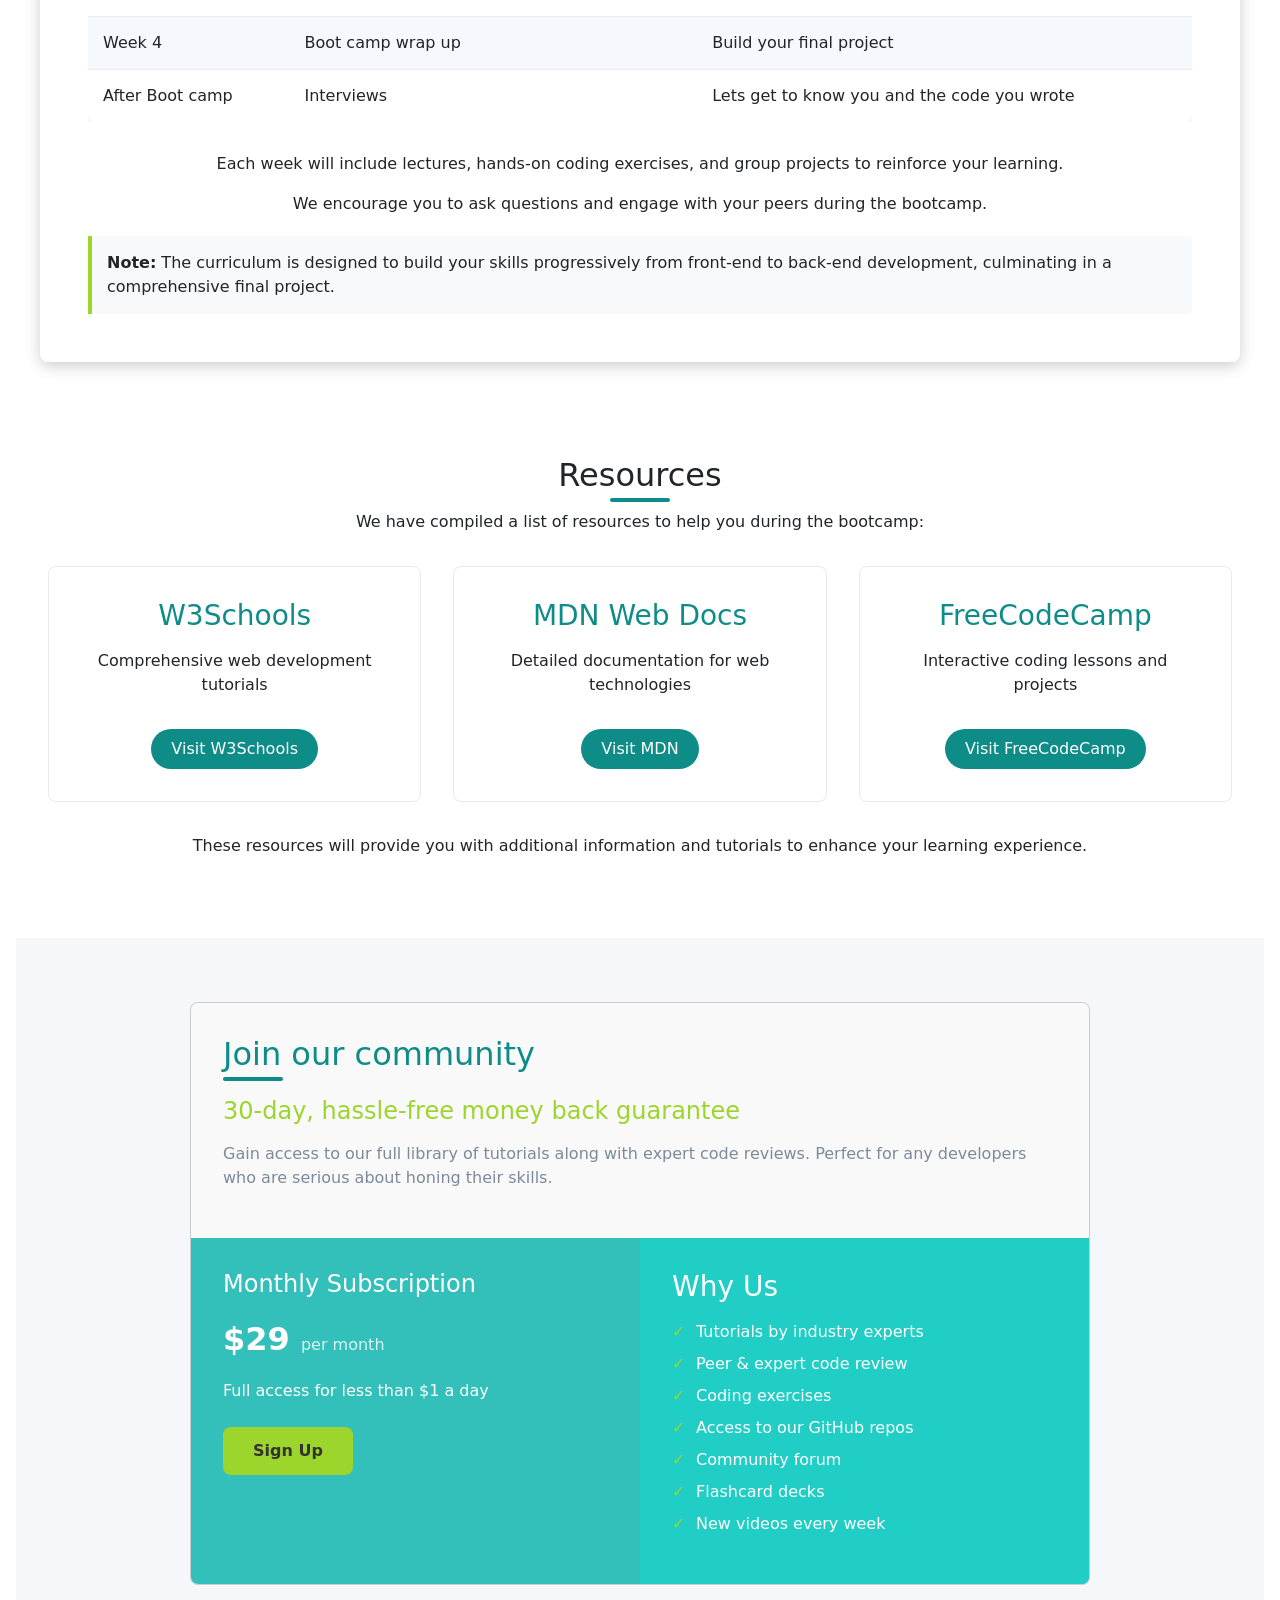
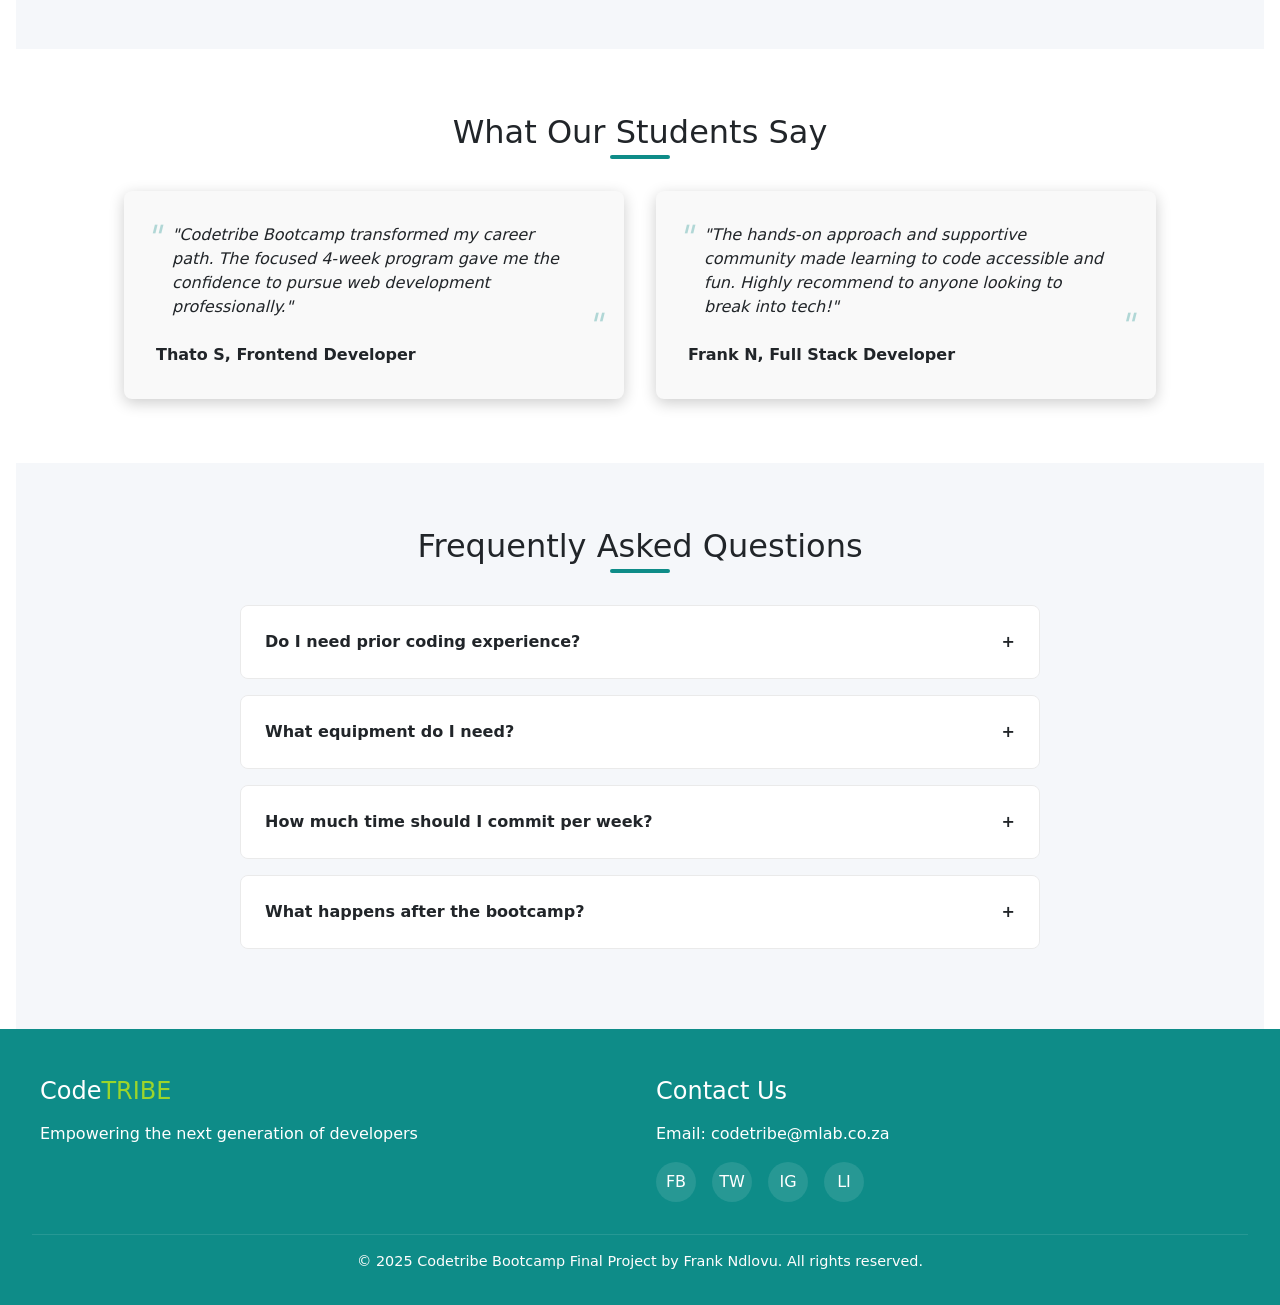
==== commit f3d8d3ef: "table" ====
--- a/index.html
+++ b/index.html
@@ -65,7 +65,55 @@
             <p>Get ready for an exciting journey!</p>
         </section>
 
-        
+        <section class="curriculum-section p-5" >
+            <h2 class="text-center">Curriculum Overview</h2>
+            <p>During this bootcamp, you will cover the following topics:</p>
+    
+            <div class="curriculum-table">
+                <table>
+                    <thead>
+                        <tr>
+                            <th>Week</th>
+                            <th>Topics</th>
+                            <th>Assignments</th>
+                        </tr>
+                    </thead>
+                    <tbody>
+                        <tr>
+                            <td>Week 1</td>
+                            <td>HTML Basics, CSS Fundamentals</td>
+                            <td>Build simple websites with HTML</td>
+                        </tr>
+                        <tr>
+                            <td>Week 2</td>
+                            <td>JavaScript Basics, DOM Manipulation</td>
+                            <td>Create a card game</td>
+                        </tr>
+                        <tr>
+                            <td>Week 3</td>
+                            <td>Node JS</td>
+                            <td>An introduction to back end</td>
+                        </tr>
+                        <tr>
+                            <td>Week 4</td>
+                            <td>Boot camp wrap up</td>
+                            <td>Build your final project</td>
+                        </tr>
+                        <tr>
+                            <td>After Boot camp</td>
+                            <td>Interviews</td>
+                            <td>Lets get to know you and the code you wrote</td>
+                    </tbody>
+                </table>
+            </div>
+            
+            <p>Each week will include lectures, hands-on coding exercises, and group projects to reinforce your learning.</p>
+            <p>We encourage you to ask questions and engage with your peers during the bootcamp.</p>
+            
+            <div class="note">
+                <strong>Note:</strong> The curriculum is designed to build your skills progressively from front-end to back-end development, culminating in a comprehensive final project.
+            </div>
+        </section>
 
         <section class="resources-section">
             <h2 class="text-center">Resources</h2>
--- a/style.css
+++ b/style.css
@@ -792,3 +792,78 @@
     border-left: 4px solid var(--accent-color);
     border-radius: 0 var(--border-radius) var(--border-radius) 0;
 }
+
+.curriculum-section {
+    background-color: white;
+    border-radius: var(--border-radius);
+    box-shadow: var(--shadow);
+    padding: 30px;
+    margin: 30px auto;
+    max-width: 1200px;
+}
+
+.text-center {
+    text-align: center;
+}
+
+.curriculum-table {
+    overflow-x: auto;
+    margin: 30px 0;
+}
+
+.curriculum-table table {
+    width: 100%;
+    border-collapse: collapse;
+    border-radius: var(--border-radius);
+    overflow: hidden;
+    box-shadow: 0 2px 8px rgba(0, 0, 0, 0.07);
+}
+
+.curriculum-table th {
+    background-color: var(--primary-color);
+    color: var(--light-text);
+    text-align: left;
+    padding: 15px;
+    font-weight: 600;
+    text-transform: uppercase;
+    font-size: 14px;
+    letter-spacing: 0.5px;
+}
+
+.curriculum-table td {
+    padding: 14px 15px;
+    border-bottom: 1px solid #eaeaea;
+}
+
+.curriculum-table tr:nth-child(even) {
+    background-color: #f5f9fd;
+}
+
+.curriculum-table tr:hover {
+    background-color: rgba(14, 140, 136, 0.08);
+    transition: var(--transition);
+}
+
+.curriculum-table tr:last-child td {
+    border-bottom: none;
+}
+
+.note {
+    background-color: #f8f9fa;
+    border-left: 4px solid var(--accent-color);
+    padding: 15px;
+    margin-top: 20px;
+    border-radius: 0 4px 4px 0;
+}
+
+/* Responsive adjustments */
+@media (max-width: 768px) {
+    .curriculum-table {
+        margin: 20px 0;
+    }
+    
+    .curriculum-table th, 
+    .curriculum-table td {
+        padding: 12px;
+    }
+}
